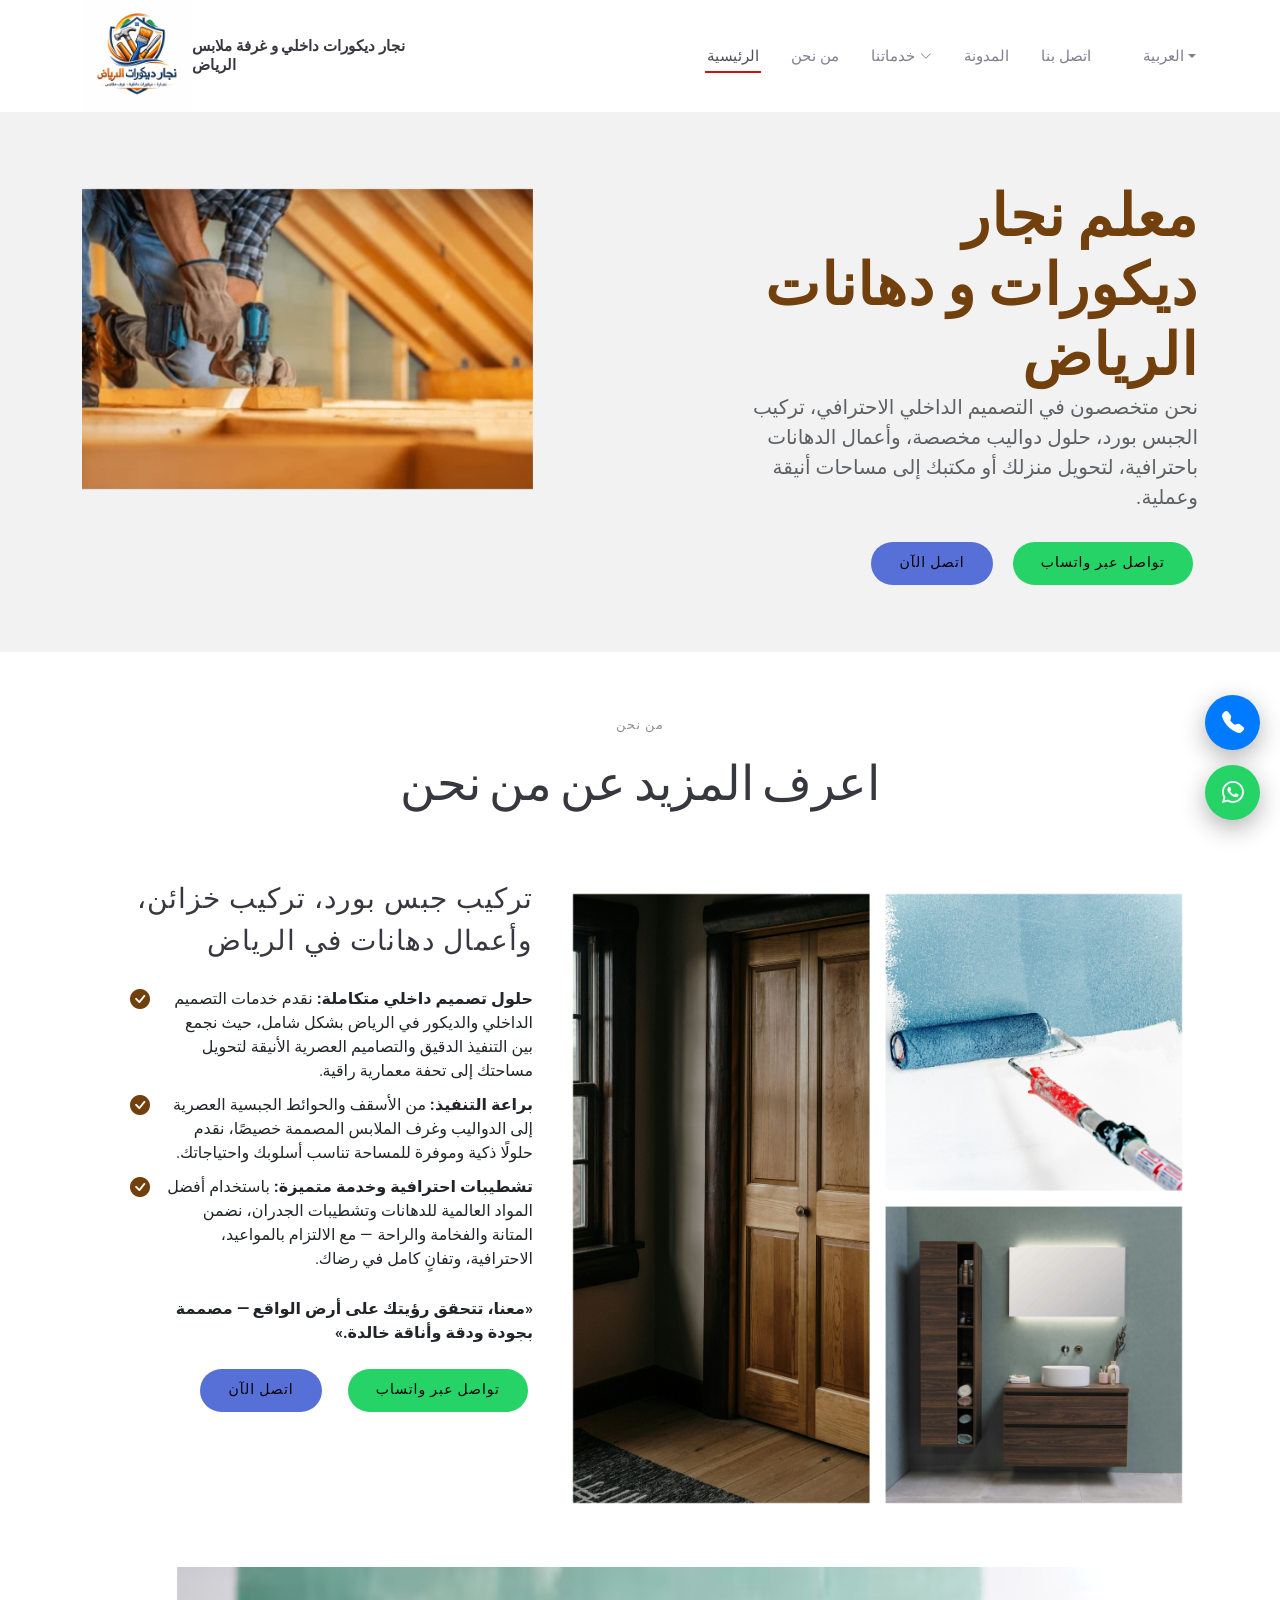
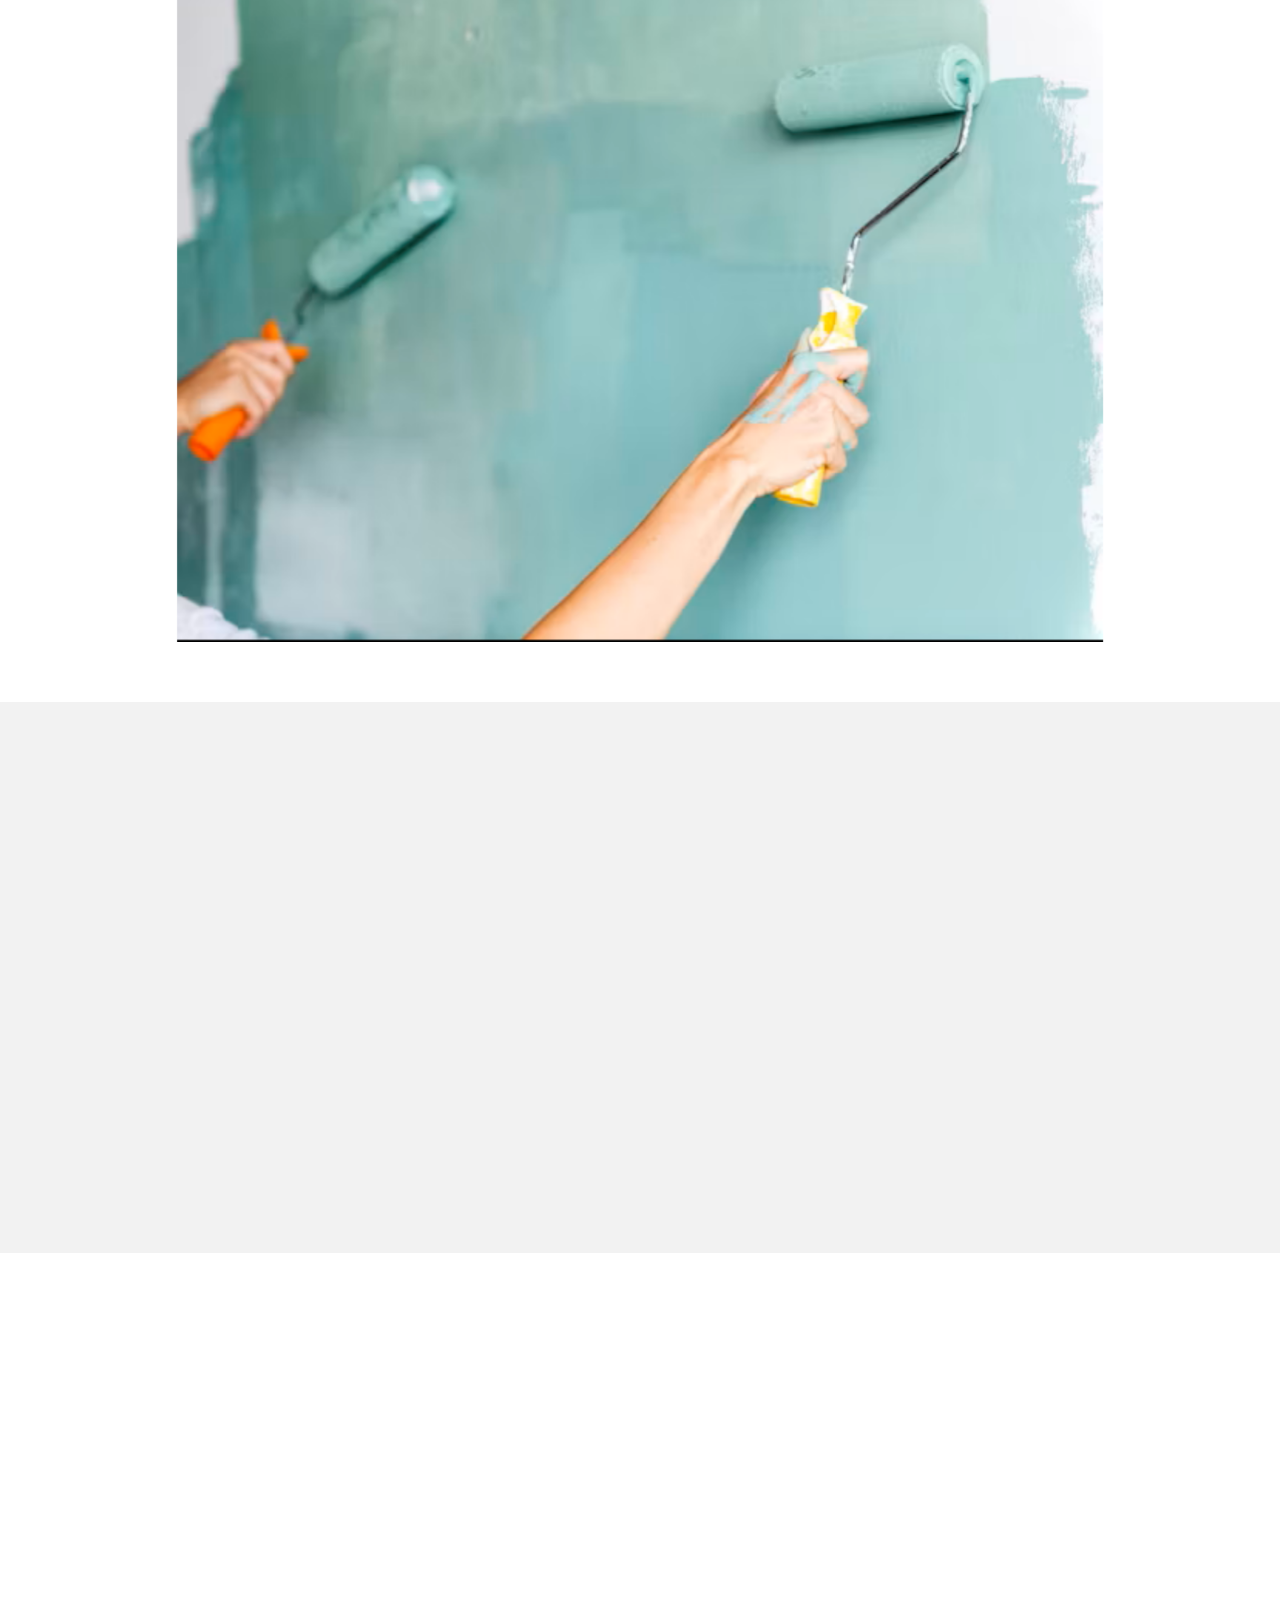
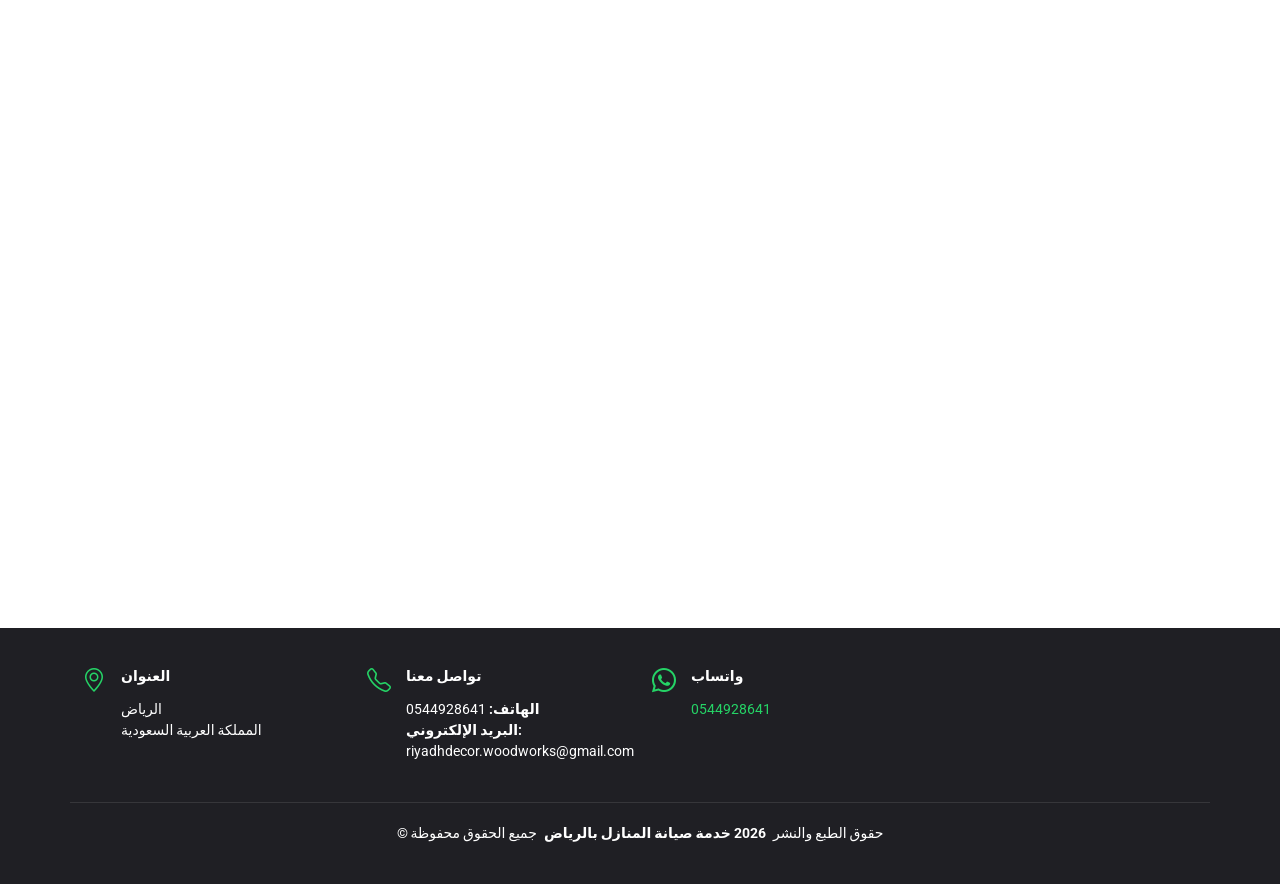
==== index.html @ 81e79c12 "Initial commit" ====
<!DOCTYPE html>
<html lang="en">

<head>
  <meta charset="utf-8">
  <meta content="width=device-width, initial-scale=1.0" name="viewport">
  <title id="page-title">معلم نجار ديكورات و دهانات الرياض</title>
   <meta name="google" content="notranslate">
  <meta name="description"
    content="Premium wood interior design company in Riyadh. We design custom kitchens, wardrobes, gypsum ceilings and home decor solutions.">
  <meta name="keywords"
    content="wood interior Riyadh, custom kitchens Riyadh, gypsum ceiling Riyadh, home decor Saudi Arabia">

  <!-- Favicons -->
  <link href="assets/img/favicon.png" rel="icon">
  <link href="assets/img/apple-touch-icon.png" rel="apple-touch-icon">

  <!-- Fonts -->
  <link href="https://fonts.googleapis.com" rel="preconnect">
  <link href="https://fonts.gstatic.com" rel="preconnect" crossorigin>
  <link
    href="https://fonts.googleapis.com/css2?family=Roboto:ital,wght@0,100;0,300;0,400;0,500;0,700;0,900;1,100;1,300;1,400;1,500;1,700;1,900&family=Inter:wght@100;200;300;400;500;600;700;800;900&family=Amatic+SC:wght@400;700&display=swap"
    rel="stylesheet">

  <!-- Vendor CSS Files -->
  <link href="assets/vendor/bootstrap/css/bootstrap.min.css" rel="stylesheet">
  <link href="assets/vendor/bootstrap-icons/bootstrap-icons.css" rel="stylesheet">
  <link href="assets/vendor/aos/aos.css" rel="stylesheet">
  <link href="assets/vendor/glightbox/css/glightbox.min.css" rel="stylesheet">
  <link href="assets/vendor/swiper/swiper-bundle.min.css" rel="stylesheet">

  <!-- Main CSS File -->
  <link href="assets/css/main.css" rel="stylesheet">


</head>

<body class="index-page">

  <header id="header" class="header d-flex align-items-center sticky-top">
    <div class="container position-relative d-flex align-items-center justify-content-between">

      <a href="index.html" class="logo d-flex align-items-center me-auto me-xl-0">
        <!-- Uncomment the line below if you also wish to use an image logo -->
        <img src="assets/img/logo2.png" alt="">
        <h1 class="sitename" data-ar=" نجار ديكورات داخلي و غرفة ملابس  الرياض " data-en="Carpentry, Interior Decor, and Dressing Rooms Specialist in Riyadh"> نجار ديكورات داخلي و غرفة ملابس  الرياض </h1>
      </a>

      <nav id="navmenu" class="navmenu">
        <ul>
          <li>
            <a href="#hero" class="active" data-en="Home" data-ar="الرئيسية">
              Home
            </a>
          </li>
          <li>
            <a href="#about" data-en="About" data-ar="من نحن">
              من نحن
            </a>
          </li>

          <li class="dropdown">
            <a href="#">
              <span data-en="Services" data-ar="خدماتنا">Services</span>
              <i class="bi bi-chevron-down toggle-dropdown"></i>
            </a>
            <ul>
              <li>
                <a href="services/gypsum-board.html" data-en="Gypsum Board Riyadh" data-ar="معلم جبس بورد الرياض">
                  Gypsum Board Riyadh
                </a>
              </li>
              <li>
                <a href="services/wardrobes.html" data-en="Wardrobes Riyadh" data-ar="دولاب ملابس الرياض">
                  Wardrobes Riyadh
                </a>
              </li>
              <li>
                <a href="services/paint.html" data-en="Painting Riyadh" data-ar="معلم دهانات الرياض">
                  Painting Riyadh
                </a>
              </li>
            </ul>
          </li>

          <li><a href="blogs.html" data-en="Blogs" data-ar="المدونة">Blogs</a></li>
          <li>
            <a href="#contact" data-en="Contact" data-ar="اتصل بنا">
              اتصل بنا
            </a>
          </li>

          <li class="nav-item dropdown language-dropdown">
            <a class="nav-link dropdown-toggle" href="#" id="langDropdown" role="button" data-bs-toggle="dropdown"
              aria-expanded="false">
              <span id="current-lang">العربية</span>
            </a>
            <ul class="dropdown-menu" aria-labelledby="langDropdown">
              <li><a class="dropdown-item" href="#" onclick="setLanguage('ar'); return false;">العربية</a></li>
              <li><a class="dropdown-item" href="#" onclick="setLanguage('en'); return false;">English</a></li>
            </ul>
          </li>
        </ul>
        <i class="mobile-nav-toggle d-xl-none bi bi-list"></i>
      </nav>


    </div>
  </header>

  <main class="main">

    <!-- Hero Section -->
    <section id="hero" class="hero section light-background">

      <div class="container">
        <div class="row gy-4 justify-content-center justify-content-lg-between">
          <div class="col-lg-5 order-2 order-lg-1 d-flex flex-column justify-content-center">

            <h1 class="your-ele " data-en="Expert Carpenter, Decor, and Painter in Riyadh" data-ar="معلم نجار ديكورات و دهانات الرياض">
              Expert Carpenter, Decor, and Painter in Riyadh </h1>

            <p data-en="We specialize in professional interior decoration, gypsum board installation, custom wardrobe solutions, and expert painting services, transforming your home or office into elegant, functional spaces."
              data-ar="نحن متخصصون في التصميم الداخلي الاحترافي، تركيب الجبس بورد، حلول دواليب مخصصة، وأعمال الدهانات باحترافية، لتحويل منزلك أو مكتبك إلى مساحات أنيقة وعملية.">
              We specialize in professional interior decoration, gypsum board installation, custom wardrobe solutions,
              and expert painting services, transforming your home or office into elegant, functional spaces.
            </p>

            <div class="d-flex" data-aos="fade-up" data-aos-delay="200" style="gap:10px;">

              <a href="https://wa.me/966500499280" class="btn-get-started" data-en="WhatsApp Us"
                data-ar="تواصل عبر واتساب">
                <i class="bi bi-whatsapp me-2"></i>
                <span data-en="WhatsApp Us" data-ar="تواصل عبر واتساب">تواصل عبر واتساب</span>
              </a>

              <a href="tel:+966500499280" class="btn-get" data-en="Call Now" data-ar="اتصل الآن">
                <i class="bi bi-telephone me-2"></i>
                <span data-en="Call Now" data-ar="اتصل الآن">اتصل الآن</span>
              </a>

            </div>
          </div>
          <div class="col-lg-5 order-1 order-lg-2 hero-img" data-aos="zoom-out">
            <img src="assets/img/hero-img.png" class="img-fluid animated" alt="" loading="lazy">
          </div>
        </div>
      </div>

    </section><!-- /Hero Section -->

    <!-- About Section -->
    <section id="about" class="about section">

      <!-- Section Title -->
      <div class="container section-title" data-aos="fade-up">
        <h2 data-en="About Us" data-ar="من نحن"><br></h2>

        <p  data-en="Learn More About Us" data-ar="اعرف المزيد عن من نحن">
        </p>
      </div><!-- End Section Title -->

      <div class="container">

        <div class="row gy-4">
          <div class="col-lg-7" data-aos="fade-up" data-aos-delay="100">
            <img src="assets/img/about.jpg" class="img-fluid mb-4" alt="" loading="lazy">

          </div>
          <div class="col-lg-5" data-aos="fade-up" data-aos-delay="250">
            <div class="content ps-0 ps-lg-5">
              <p class = "title "data-en="Gypsum Board Installer, Wardrobe Installer, and Painter in Riyadh"
                data-ar="تركيب جبس بورد، تركيب خزائن، وأعمال دهانات في الرياض"
                
                Gypsum Board Installer, Wardrobe Installer, and Painter in Riyadh
              </p>
              <ul>
                <li>
                  <i class="bi bi-check-circle-fill"></i>
                  <span
                    data-en="<b>Complete Interior Design Solutions:</b> We deliver comprehensive interior design and decoration services in Riyadh, combining precise execution with elegant, modern designs to transform your space into a refined architectural masterpiece."
                    data-ar="<b>حلول تصميم داخلي متكاملة:</b> نقدم خدمات التصميم الداخلي والديكور في الرياض بشكل شامل، حيث نجمع بين التنفيذ الدقيق والتصاميم العصرية الأنيقة لتحويل مساحتك إلى تحفة معمارية راقية.">
                  </span>
                </li>
                </li>
                <li>
                  <i class="bi bi-check-circle-fill"></i>
                  <span
                    data-en="<b>Craftsmanship:</b> From contemporary gypsum board ceilings and panels to custom-designed wardrobes and dressing rooms, we create smart, space-efficient solutions tailored to your style and needs."
                    data-ar="<b>براعة التنفيذ:</b> من الأسقف والحوائط الجبسية العصرية إلى الدواليب وغرف الملابس المصممة خصيصًا، نقدم حلولًا ذكية وموفرة للمساحة تناسب أسلوبك واحتياجاتك.">
                  </span>
                </li>
                <li>
                  <i class="bi bi-check-circle-fill"></i>
                  <span
                    data-en="<b>Premium Finishing & Professional Service:</b> Using high-quality international materials for painting and wall finishes, we ensure durability, luxury, and comfort — all delivered with punctuality, professionalism, and a strong commitment to your satisfaction."
                    data-ar="<b>تشطيبات احترافية وخدمة متميزة:</b> باستخدام أفضل المواد العالمية للدهانات وتشطيبات الجدران، نضمن المتانة والفخامة والراحة — مع الالتزام بالمواعيد، الاحترافية، وتفانٍ كامل في رضاك.">
                  </span>
                </li>
              </ul>
              <p data-en="<b>“With us, your vision becomes reality — crafted with quality, precision, and timeless elegance.”</b>"
                data-ar="<b>«معنا، تتحقق رؤيتك على أرض الواقع — مصممة بجودة ودقة وأناقة خالدة.»</b>">
                <b>“With us, your vision becomes reality — crafted with quality, precision, and timeless elegance.”</b>
              </p>
              <div class="d-flex gap-3 mt-4">
            <a href="https://wa.me/966500499280" class="btn-whatsapp"
               data-en="WhatsApp Us" data-ar="تواصل عبر واتساب">
              <i class="bi bi-whatsapp me-2"></i>
              <span data-en="WhatsApp Us" data-ar="تواصل عبر واتساب">WhatsApp Us</span>
            </a>
            
            <a href="tel:+966500499280" class="btn-call"
               data-en="Call Now" data-ar="اتصل الآن">
              <i class="bi bi-telephone me-2"></i>
              <span data-en="Call Now" data-ar="اتصل الآن">Call Now</span>
            </a>
          </div>
            </div>
          </div>
        </div>


        <!-- Full-Screen Slideshow in About -->
        <div class="about-slideshow mt-4" data-aos="fade-up">
          <div class="swiper about-swiper">
            <div class="swiper-wrapper">
              <div class="swiper-slide">
                <img src="assets/img/gallery/g4.png" class="img-fluid w-100" alt="" loading="lazy">
              </div>
              <div class="swiper-slide">
                <img src="assets/img/gallery/g2.png" class="img-fluid w-100" alt="" loading="lazy">
              </div>
              <div class="swiper-slide">
                <img src="assets/img/gallery/g3.png" class="img-fluid w-100" alt="" loading="lazy">
              </div>
              <div class="swiper-slide">
                <img src="assets/img/gallery/g1.png" class="img-fluid w-100" alt="" loading="lazy">
              </div>
              <div class="swiper-slide">
                <img src="assets/img/gallery/re1.jpg" class="img-fluid w-100" alt="" loading="lazy">
              </div>
              <div class="swiper-slide">
                <img src="assets/img/gallery/re12.jpg" class="img-fluid w-100" alt="" loading="lazy">
              </div>
              <div class="swiper-slide">
                <img src="assets/img/gallery/g5.png" class="img-fluid w-100" alt="" loading="lazy">
              </div>
              <div class="swiper-slide">
                <img src="assets/img/gallery/sr5.jpeg" class="img-fluid w-100" alt="" loading="lazy">
              </div>
            </div>
          </div>
        </div>
      </div>

    </section><!-- /About Section -->

    <!-- Why Us Section -->
    <section id="why-us" class="why-us section light-background">

      <div class="container">

        <div class="row gy-4">

          <div class="col-lg-4" data-aos="fade-up" data-aos-delay="100">
            <div class="why-box h-100">
              <h3 data-en="Why Choose Us" data-ar="لماذا تختارنا">
                Why Choose Us
              </h3>
              <p data-en="We provide professional interior design and finishing services in Riyadh, combining modern creativity with precise execution. From gypsum ceilings and custom wardrobes to expert painting and wall finishes, we transform residential and commercial spaces into elegant, functional environments. Our commitment to quality, punctuality, and client satisfaction makes us a trusted choice for premium interior solutions."
                data-ar="نقدم خدمات التصميم الداخلي والتشطيب الاحترافية في الرياض، حيث نجمع بين الإبداع العصري والتنفيذ الدقيق. من أسقف الجبس المعلق والخزائن المخصصة إلى الدهانات واللمسات النهائية للجدران، نحول المساحات السكنية والتجارية إلى بيئات أنيقة وعملية. التزامنا بالجودة والدقة ورضا العملاء يجعلنا الخيار الموثوق للخدمات الداخلية المتميزة.">
                >
                We provide professional interior design and finishing services in Riyadh, combining modern creativity
                with precise execution.
                From gypsum ceilings and custom wardrobes to expert painting and wall finishes, we transform residential
                and commercial spaces
                into elegant, functional environments. Our commitment to quality, punctuality, and client satisfaction
                makes us a trusted choice
                for premium interior solutions.
              </p>

            </div>
          </div><!-- End Why Box -->

          <div class="col-lg-8 d-flex align-items-stretch">
            <div class="row gy-4" data-aos="fade-up" data-aos-delay="200">

              <div class="col-xl-4">
                <div class="icon-box d-flex flex-column justify-content-center align-items-center">
                  <i class="bi bi-clipboard-data"></i>
                  <h4 data-en="Modern Gypsum Designs" data-ar="تصاميم جبس عصرية">Modern Gypsum Designs</h4>
                  <p data-en="We specialize in installing high-quality gypsum board ceilings and decorative wall panels with contemporary designs tailored to your space."
                    data-ar="نحن متخصصون في تركيب أسقف جبس بورد عالية الجودة ولوحات جدارية زخرفية بتصاميم عصرية تناسب مساحتك.">
                    > We specialize in installing high-quality gypsum board ceilings and decorative wall panels with
                    contemporary designs tailored to your space.</p>
                </div>
              </div><!-- End Icon Box -->

              <div class="col-xl-4" data-aos="fade-up" data-aos-delay="300">
                <div class="icon-box d-flex flex-column justify-content-center align-items-center">
                  <i class="bi bi-gem"></i>
                  <h4 data-en="Custom Wardrobes & Storage" data-ar="خزائن مخصصة وحلول تخزين">Custom Wardrobes & Storage
                  </h4>
                  <p data-en="Smart, space-efficient wardrobes and dressing rooms designed with precision craftsmanship to combine beauty and functionality."
                    data-ar="خزائن وغرف ملابس ذكية وموفرة للمساحة مصممة بحرفية دقيقة لتجمع بين الجمال والوظائف العملية.">
                    >Smart, space-efficient wardrobes and dressing rooms designed with precision craftsmanship to
                    combine beauty and functionality.</p>
                </div>
              </div><!-- End Icon Box -->

              <div class="col-xl-4" data-aos="fade-up" data-aos-delay="400">
                <div class="icon-box d-flex flex-column justify-content-center align-items-center">
                  <i class="bi bi-inboxes"></i>
                  <h4 data-en="Professional Painting & Finishing" data-ar="خدمات الدهانات والتشطيب الاحترافية">
                    >Professional Painting & Finishing</h4>
                  <p data-en="Premium painting and wall decoration services using high-quality materials for a flawless, long-lasting finish."
                    data-ar="خدمات دهانات وديكورات الجدران عالية الجودة باستخدام أفضل المواد للحصول على تشطيب مثالي وطويل الأمد.">
                    >Premium painting and wall decoration services using high-quality materials for a flawless,
                    long-lasting finish.
                  </p>
                  </p>
                </div>
              </div><!-- End Icon Box -->

            </div>
          </div>

        </div>

      </div>

    </section><!-- /Why Us Section -->


    <!-- Contact Section -->
    <section id="contact" class="contact section">

      <!-- Section Title -->
      <div class="container section-title" data-aos="fade-up">
        <h2 data-en="Contact" data-ar="اتصل بنا">Contact</h2>
        <p><span data-en="Need Help?" data-ar="هل تحتاج مساعدة؟">Need Help?</span> <span class="description-title"
            data-en="Contact Us" data-ar="اتصل بنا">Contact Us</span></p>


      </div><!-- End Section Title -->

      <div class="container" data-aos="fade-up" data-aos-delay="100">

        <div class="mb-5">
          

          <iframe style="width: 100%; height: 400px; margin-bottom: 18px ;"
          src="https://www.google.com/maps/embed?pb=!1m18!1m12!1m3!1d3626.478218400099!2d46.74422197514462!3d24.641662478072792!2m3!1f0!2f0!3f0!3m2!1i1024!2i768!4f13.1!3m3!1m2!1s0x3e2f05d8af53ee07%3A0xd9e9ab7f47cadde!2sJPRW%2BMP7%2C%20Al%20Sina&#39;iyah%2C%20Riyadh%20Saudi%20Arabia!5e0!3m2!1sen!2s!4v1772791780392!5m2!1sen!2s" 
          width="600" height="450" style="border:0;" allowfullscreen="" loading="lazy" 
          referrerpolicy="no-referrer-when-downgrade"></iframe>
        <div class="row gy-4">

          

          <div class="col-md-6">
            <div class="info-item d-flex align-items-center" data-aos="fade-up" data-aos-delay="300">
              <i class="icon bi bi-telephone flex-shrink-0"></i>
              <div>
                <h3 data-en="Call Us" data-ar="اتصل بنا">Call Us</h3>
                <p>
                  <a href="https://wa.me/966544928641" target="_blank">0544928641</a>
                </p>
              </div>
            </div>
          </div><!-- End Info Item -->

          <div class="col-md-6">
            <div class="info-item d-flex align-items-center" data-aos="fade-up" data-aos-delay="500">
              <i class="icon bi bi-whatsapp flex-shrink-0"></i>
              <div>
                <h3 data-en="Whatsapp" data-ar="واتساب">Whatsapp<br></h3>
                <p>
                  <a href="https://wa.me/966544928641" target="_blank">0544928641</a>
                </p>
              </div>
            </div>
          </div><!-- End Info Item -->

          <div class="col-md-6">
            <div class="info-item d-flex align-items-center" data-aos="fade-up" data-aos-delay="400">
              <i class="icon bi bi-envelope flex-shrink-0"></i>
              <div>
                <h3 data-en="Email Us" data-ar="راسلنا عبر البريد الإلكتروني">Email Us</h3>
                <p>Zm708392@gmail. Com</p>
              </div>
            </div>
          </div><!-- End Info Item -->

          <div class="col-md-6">
            <div class="info-item d-flex align-items-center" data-aos="fade-up" data-aos-delay="200">
              <i class="icon bi bi-geo-alt flex-shrink-0"></i>
              <div>
                <h3 data-en="Address" data-ar="العنوان">Address</h3>
                <p data-en="Riyadh, Saudi Arabia" data-ar="المملكة العربية السعودية الرياض">Riyadh, Saudi Arabia</p>


              </div>
            </div>
          </div><!-- End Info Item -->
        </div>

      </div>

    </section><!-- /Contact Section -->

  </main>

  <footer id="footer" class="footer dark-background">

    <div class="container">
      <div class="row gy-3">
        <div class="col-lg-3 col-md-6 d-flex">
          <i class="bi bi-geo-alt icon"></i>
          <div class="address">
            <h4 data-en="Address" data-ar="العنوان">Address</h4>
            <p data-en="Riyadh" data-ar="الرياض">Riyadh</p>
            <p data-en="Saudi Arabia" data-ar="المملكة العربية السعودية">Saudi Arabia</p>
            <p></p>
          </div>

        </div>

        <div class="col-lg-3 col-md-6 d-flex">
          <i class="bi bi-telephone icon"></i>
          <div>
            <h4 data-en="Contact" data-ar="تواصل معنا">Contact</h4>
            <p>
              <strong data-en="Phone:" data-ar="الهاتف:">Phone:</strong> <span> 0544928641</span><br>
              <strong data-en="Email:" data-ar="البريد الإلكتروني:">Email:</strong>
              <span>riyadhdecor.woodworks@gmail.com</span><br>
            </p>
          </div>
        </div>

        <div class="col-lg-3 col-md-6 d-flex">
          <i class="icon bi bi-whatsapp flex-shrink-0"></i>
          <div>
            <h4 data-en="Whatsapp" data-ar="واتساب">Whatsapp</h4>
            <p>
              <a href="https://wa.me/966544928641"  target="_blank"> 0544928641</a>
            </p>
          </div>
        </div>


      </div>
    </div>

    <div class="container copyright text-center mt-4">
      <p>© <span data-en="Copyright" data-ar="حقوق الطبع والنشر">Copyright</span> <strong class="px-1 sitename"
          data-en="2026 Home Maintenance Service Riyadh" data-ar="2026 خدمة صيانة المنازل بالرياض">2026 Home Maintenance
          Service Riyadh.</strong> <span data-en="All Rights Reserved" data-ar="جميع الحقوق محفوظة">All
          Rights Reserved</span></p>
    </div>

  </footer>

  <!-- Scroll Top -->
  <a href="#" id="scroll-top" class="scroll-top d-flex align-items-center justify-content-center"><i
      class="bi bi-arrow-up-short"></i></a>

  <!-- Preloader -->
  <div id="preloader"></div>

  <!-- Vendor JS Files -->
<script src="assets/vendor/bootstrap/js/bootstrap.bundle.min.js"></script>
<script src="assets/vendor/aos/aos.js"></script>
<script src="assets/vendor/glightbox/js/glightbox.min.js"></script>
<script src="assets/vendor/swiper/swiper-bundle.min.js"></script>

<!-- Main JS File -->
<script src="assets/js/main.js"></script>

<!--Floating Buttons-->
<div class="floating-buttons">
  
  <!-- Phone -->
  <a href="tel:+0544928641" class="float-btn phone-btn">
    <i class="bi bi-telephone-fill"></i>
  </a>

  <!-- WhatsApp -->
  <a href="https://wa.me/0544928641" target="_blank" class="float-btn whatsapp-btn">
    <i class="bi bi-whatsapp"></i>
  </a>

<script>
  // Global variable for Swiper
  var aboutSwiper;

  // Initialize Swiper after DOM is ready
  document.addEventListener('DOMContentLoaded', function() {
    initSwiper();
  });

  function initSwiper() {
    if (document.querySelector('.about-swiper')) {
      // Destroy existing Swiper if it exists
      if (aboutSwiper) {
        aboutSwiper.destroy(true, true);
      }
      
      aboutSwiper = new Swiper(".about-swiper", {
        loop: true,
        autoplay: {
          delay: 3000,
          disableOnInteraction: false,
        },
        effect: "slide",
        speed: 800,
        slidesPerView: 1,
      });
      console.log("Swiper initialized");
    }
  }

  // Language switching function
  function setLanguage(lang) {
    // Save language preference
    localStorage.setItem('preferred-language', lang);
    
    document.documentElement.lang = lang;

    // Switch ONLY text elements, NOT the slideshow images
    document.querySelectorAll("[data-en]:not(.swiper-slide img)").forEach(el => {
      if (el.getAttribute("data-" + lang)) {
        el.innerHTML = el.getAttribute("data-" + lang);
      }
    });

    // Apply RTL/LTR to main content
    const main = document.querySelector("main");
    if (main) {
      main.style.direction = lang === "ar" ? "rtl" : "ltr";
      main.style.textAlign = lang === "ar" ? "right" : "left";
    }

    // Update page title
    const title = document.getElementById("page-title");
    if (title) {
      title.innerText = lang === "ar"
        ? "معلم نجار ديكورات و دهانات الرياض"
        : "Expert Carpenter, Decor, and Painter in Riyadh";
    }

    // Update language dropdown display
    const currentLang = document.getElementById("current-lang");
    if (currentLang) {
      currentLang.innerText = lang === "ar" ? "العربية" : "English";
    }

    // Reinitialize Swiper after language change
    setTimeout(function() {
      initSwiper();
    }, 100);
  }

  // Set language when page loads
  window.addEventListener('load', function() {
    const savedLang = localStorage.getItem('preferred-language') || 'ar';
    setLanguage(savedLang);
  });

  // Set default language immediately
  (function() {
    const savedLang = localStorage.getItem('preferred-language') || 'ar';
    document.documentElement.lang = savedLang;
  })();
</script>

</body>
</html>
---- assets/css/main.css ----
/**
* Template Name: Yummy
* Template URL: https://bootstrapmade.com/yummy-bootstrap-restaurant-website-template/
* Updated: Aug 07 2024 with Bootstrap v5.3.3
* Author: BootstrapMade.com
* License: https://bootstrapmade.com/license/
*/

/*--------------------------------------------------------------
# Font & Color Variables
# Help: https://bootstrapmade.com/color-system/
--------------------------------------------------------------*/
/* Fonts */
:root {
  --default-font: "Roboto", system-ui, -apple-system, "Segoe UI", Roboto, "Helvetica Neue", Arial, "Noto Sans", "Liberation Sans", sans-serif, "Apple Color Emoji", "Segoe UI Emoji", "Segoe UI Symbol", "Noto Color Emoji";
  --heading-font: "Amatic SC", sans-serif;
  --nav-font: "Inter", sans-serif;
}

/* Global Colors - The following color variables are used throughout the website. Updating them here will change the color scheme of the entire website */
:root {
  --background-color: #ffffff;
  /* Background color for the entire website, including individual sections */
  --default-color: #212529;
  /* Default color used for the majority of the text content across the entire website */
  --heading-color: #37373f;
  /* Color for headings, subheadings and title throughout the website */
  --accent-color: #71400c;
  /* Accent color that represents your brand on the website. It's used for buttons, links, and other elements that need to stand out */
  --surface-color: #ffffff;
  /* The surface color is used as a background of boxed elements within sections, such as cards, icon boxes, or other elements that require a visual separation from the global background. */
  --contrast-color: #ffffff;
  /* Contrast color for text, ensuring readability against backgrounds of accent, heading, or default colors. */
}

/* Nav Menu Colors - The following color variables are used specifically for the navigation menu. They are separate from the global colors to allow for more customization options */
:root {
  --nav-color: #7f7f90;
  /* The default color of the main navmenu links */
  --nav-hover-color: #ce1212;
  /* Applied to main navmenu links when they are hovered over or active */
  --nav-mobile-background-color: #ffffff;
  /* Used as the background color for mobile navigation menu */
  --nav-dropdown-background-color: #ffffff;
  /* Used as the background color for dropdown items that appear when hovering over primary navigation items */
  --nav-dropdown-color: #7f7f90;
  /* Used for navigation links of the dropdown items in the navigation menu. */
  --nav-dropdown-hover-color: #ce1212;
  /* Similar to --nav-hover-color, this color is applied to dropdown navigation links when they are hovered over. */
}

/* Color Presets - These classes override global colors when applied to any section or element, providing reuse of the sam color scheme. */
.light-background {
  --background-color: #f2f2f2;
  --surface-color: #ffffff;
}

.dark-background {
  --background-color: #1f1f24;
  --default-color: #ffffff;
  --heading-color: #ffffff;
  --surface-color: #37373f;
  --contrast-color: #ffffff;
}

/* Smooth scroll */
:root {
  scroll-behavior: smooth;
}

/*--------------------------------------------------------------
# General Styling & Shared Classes
--------------------------------------------------------------*/
body {
  color: var(--default-color);
  background-color: var(--background-color);
  font-family: var(--default-font);
}

a {
  color: var(--accent-color);
  text-decoration: none;
  transition: 0.3s;
}

a:hover {
  color: color-mix(in srgb, var(--accent-color), transparent 25%);
  text-decoration: none;
}

h1,
h2,
h3,
h4,
h5,
h6 {
  color: var(--heading-color);
  font-family: var(--heading-font);
}

/* Pulsating Play Button
------------------------------*/
.pulsating-play-btn {
  width: 94px;
  height: 94px;
  background: radial-gradient(var(--accent-color) 50%, color-mix(in srgb, var(--accent-color), transparent 75%) 52%);
  border-radius: 50%;
  display: block;
  position: relative;
  overflow: hidden;
}

.pulsating-play-btn:before {
  content: "";
  position: absolute;
  width: 120px;
  height: 120px;
  animation-delay: 0s;
  animation: pulsate-play-btn 2s;
  animation-direction: forwards;
  animation-iteration-count: infinite;
  animation-timing-function: steps;
  opacity: 1;
  border-radius: 50%;
  border: 5px solid color-mix(in srgb, var(--accent-color), transparent 30%);
  top: -15%;
  left: -15%;
  background: rgba(198, 16, 0, 0);
}

.pulsating-play-btn:after {
  content: "";
  position: absolute;
  left: 50%;
  top: 50%;
  transform: translateX(-40%) translateY(-50%);
  width: 0;
  height: 0;
  border-top: 10px solid transparent;
  border-bottom: 10px solid transparent;
  border-left: 15px solid #fff;
  z-index: 100;
  transition: all 400ms cubic-bezier(0.55, 0.055, 0.675, 0.19);
}

.pulsating-play-btn:hover:before {
  content: "";
  position: absolute;
  left: 50%;
  top: 50%;
  transform: translateX(-40%) translateY(-50%);
  width: 0;
  height: 0;
  border: none;
  border-top: 10px solid transparent;
  border-bottom: 10px solid transparent;
  border-left: 15px solid #fff;
  z-index: 200;
  animation: none;
  border-radius: 0;
}

.pulsating-play-btn:hover:after {
  border-left: 15px solid var(--accent-color);
  transform: scale(20);
}

@keyframes pulsate-play-btn {
  0% {
    transform: scale(0.6, 0.6);
    opacity: 1;
  }
  100% {
    transform: scale(1, 1);
    opacity: 0;
  }
}

/*--------------------------------------------------------------
# Language Dropdown
--------------------------------------------------------------*/
.language-dropdown {
  margin-left: 20px;
}

.language-dropdown .dropdown-menu {
  direction: ltr !important;
  text-align: left !important;
  background-color: #fff !important;
}

.language-dropdown .dropdown-menu .dropdown-item {
  color: #000 !important;
}

.language-dropdown .dropdown-menu .dropdown-item:hover {
  background-color: #f0f0f0 !important;
  color: #000 !important;
}

/*--------------------------------------------------------------
# About Slideshow
--------------------------------------------------------------*/
.about-slideshow .swiper-slide {
  display: flex;
  justify-content: center;
  align-items: center;
}

.about-slideshow .swiper-slide img {
  width: auto;
  max-width: 100%;
  height: 75vh;
  object-fit: contain;
  display: block;
  margin: 0 auto;
}

/*--------------------------------------------------------------
# PHP Email Form Messages
--------------------------------------------------------------*/
.php-email-form .error-message {
  display: none;
  background: #df1529;
  color: #ffffff;
  text-align: left;
  padding: 15px;
  margin-bottom: 24px;
  font-weight: 600;
}

.php-email-form .sent-message {
  display: none;
  color: #ffffff;
  background: #059652;
  text-align: center;
  padding: 15px;
  margin-bottom: 24px;
  font-weight: 600;
}

.php-email-form .loading {
  display: none;
  background: var(--surface-color);
  text-align: center;
  padding: 15px;
  margin-bottom: 24px;
}

.php-email-form .loading:before {
  content: "";
  display: inline-block;
  border-radius: 50%;
  width: 24px;
  height: 24px;
  margin: 0 10px -6px 0;
  border: 3px solid var(--accent-color);
  border-top-color: var(--surface-color);
  animation: php-email-form-loading 1s linear infinite;
}

@keyframes php-email-form-loading {
  0% {
    transform: rotate(0deg);
  }
  100% {
    transform: rotate(360deg);
  }
}

/*--------------------------------------------------------------
# Global Header
--------------------------------------------------------------*/
.header {
  color: var(--default-color);
  background-color: var(--background-color);
  padding: 1px 0;
  transition: all 0.5s;
  z-index: 997;
}

.header .logo {
  line-height: 1;
}

.header .logo img {
  max-height: 110px;
  margin-right: 0px;
}



.header .logo .sitename {
  font-size: 15px !important;
  font-weight: 600;
  line-height: 1.3;
  color: var(--heading-color);
  font-family: 'Segoe UI';
  white-space: normal;
  max-width: 260px;
  margin: 0;
}

.header .logo span {
  color: var(--accent-color);
  font-size: 36px;
}

.header .btn-getstarted,
.header .btn-getstarted:focus {
  color: var(--contrast-color);
  background: var(--accent-color);
  font-size: 14px;
  padding: 8px 26px;
  margin: 0;
  border-radius: 50px;
  transition: 0.3s;
}

.header .btn-getstarted:hover,
.header .btn-getstarted:focus:hover {
  color: var(--contrast-color);
  background: color-mix(in srgb, var(--accent-color), transparent 15%);
}

@media (max-width: 1200px) {
  .header .logo {
    order: 1;
  }
  .header .btn-getstarted {
    order: 2;
    margin: 0 15px 0 0;
    padding: 6px 20px;
  }
  .header .navmenu {
    order: 3;
  }
}

.scrolled .header {
  box-shadow: 0px 0 18px rgba(0, 0, 0, 0.1);
}

/*--------------------------------------------------------------
# Navigation Menu
--------------------------------------------------------------*/
/* Desktop Navigation */
@media (min-width: 1200px) {
  .navmenu {
    padding: 0;
  }
  .navmenu ul {
    margin: 0;
    padding: 0;
    display: flex;
    list-style: none;
    align-items: center;
  }
  .navmenu li {
    position: relative;
  }
  .navmenu>ul>li {
    white-space: nowrap;
    padding: 15px 14px;
  }
  .navmenu>ul>li:last-child {
    padding-right: 0;
  }
  .navmenu a,
  .navmenu a:focus {
    color: var(--nav-color);
    font-size: 15px;
    padding: 0 2px;
    font-family: var(--nav-font);
    font-weight: 500;
    display: flex;
    align-items: center;
    justify-content: space-between;
    white-space: nowrap;
    transition: 0.3s;
    position: relative;
  }
  .navmenu a i,
  .navmenu a:focus i {
    font-size: 12px;
    line-height: 0;
    margin-left: 5px;
    transition: 0.3s;
  }
  .navmenu>ul>li>a:before {
    content: "";
    position: absolute;
    height: 2px;
    bottom: -6px;
    left: 0;
    background-color: var(--nav-hover-color);
    visibility: hidden;
    width: 0px;
    transition: all 0.3s ease-in-out 0s;
  }
  .navmenu a:hover:before,
  .navmenu li:hover>a:before,
  .navmenu .active:before {
    visibility: visible;
    width: 100%;
  }
  .navmenu li:hover>a,
  .navmenu .active,
  .navmenu .active:focus {
    color: color-mix(in srgb, var(--nav-color) 80%, black 50%);
  }
  .navmenu .dropdown ul {
    margin: 0;
    padding: 10px 0;
    background: var(--nav-dropdown-background-color);
    display: block;
    position: absolute;
    visibility: hidden;
    left: 14px;
    top: 130%;
    opacity: 0;
    transition: 0.3s;
    border-radius: 4px;
    z-index: 99;
    box-shadow: 0px 0px 30px rgba(0, 0, 0, 0.1);
  }
  .navmenu .dropdown ul li {
    min-width: 200px;
  }
  .navmenu .dropdown ul a {
    padding: 10px 20px;
    font-size: 15px;
    text-transform: none;
    color: var(--nav-dropdown-color);
  }
  .navmenu .dropdown ul a i {
    font-size: 12px;
  }
  .navmenu .dropdown ul a:hover,
  .navmenu .dropdown ul .active:hover,
  .navmenu .dropdown ul li:hover>a {
    color: var(--nav-dropdown-hover-color);
  }
  .navmenu .dropdown:hover>ul {
    opacity: 1;
    top: 100%;
    visibility: visible;
  }
  .navmenu .dropdown .dropdown ul {
    top: 0;
    left: -90%;
    visibility: hidden;
  }
  .navmenu .dropdown .dropdown:hover>ul {
    opacity: 1;
    top: 0;
    left: -100%;
    visibility: visible;
  }
}

/* Mobile Navigation */
@media (max-width: 1199px) {
  .mobile-nav-toggle {
    color: var(--nav-color);
    font-size: 28px;
    line-height: 0;
    margin-right: 10px;
    cursor: pointer;
    transition: color 0.3s;
  }
  .navmenu {
    padding: 0;
    z-index: 9997;
  }
  .navmenu ul {
    display: none;
    list-style: none;
    position: absolute;
    inset: 60px 20px 20px 20px;
    padding: 10px 0;
    margin: 0;
    border-radius: 6px;
    background-color: var(--nav-mobile-background-color);
    border: 1px solid color-mix(in srgb, var(--default-color), transparent 90%);
    box-shadow: none;
    overflow-y: auto;
    transition: 0.3s;
    z-index: 9998;
  }
  .navmenu a,
  .navmenu a:focus {
    color: var(--nav-dropdown-color);
    padding: 10px 20px;
    font-family: var(--nav-font);
    font-size: 17px;
    font-weight: 500;
    display: flex;
    align-items: center;
    justify-content: space-between;
    white-space: nowrap;
    transition: 0.3s;
  }
  .navmenu a i,
  .navmenu a:focus i {
    font-size: 12px;
    line-height: 0;
    margin-left: 5px;
    width: 30px;
    height: 30px;
    display: flex;
    align-items: center;
    justify-content: center;
    border-radius: 50%;
    transition: 0.3s;
    background-color: color-mix(in srgb, var(--accent-color), transparent 90%);
  }
  .navmenu a i:hover,
  .navmenu a:focus i:hover {
    background-color: var(--accent-color);
    color: var(--contrast-color);
  }
  .navmenu a:hover,
  .navmenu .active,
  .navmenu .active:focus {
    color: var(--nav-dropdown-hover-color);
  }
  .navmenu .active i,
  .navmenu .active:focus i {
    background-color: var(--accent-color);
    color: var(--contrast-color);
    transform: rotate(180deg);
  }
  .navmenu .dropdown ul {
    position: static;
    display: none;
    z-index: 99;
    padding: 10px 0;
    margin: 10px 20px;
    background-color: var(--nav-dropdown-background-color);
    transition: all 0.5s ease-in-out;
  }
  .navmenu .dropdown ul ul {
    background-color: rgba(33, 37, 41, 0.1);
  }
  .navmenu .dropdown>.dropdown-active {
    display: block;
    background-color: rgba(33, 37, 41, 0.03);
  }
  .mobile-nav-active {
    overflow: hidden;
  }
  .mobile-nav-active .mobile-nav-toggle {
    color: #fff;
    position: absolute;
    font-size: 32px;
    top: 15px;
    right: 15px;
    margin-right: 0;
    z-index: 9999;
  }
  .mobile-nav-active .navmenu {
    position: fixed;
    overflow: hidden;
    inset: 0;
    background: rgba(33, 37, 41, 0.8);
    transition: 0.3s;
  }
  .mobile-nav-active .navmenu>ul {
    display: block;
  }
}

/*--------------------------------------------------------------
# Global Footer
--------------------------------------------------------------*/
.footer {
  --heading-font: var(--default-font);
  color: var(--default-color);
  background-color: var(--background-color);
  font-size: 14px;
  padding: 40px 0;
  position: relative;
}

.footer .icon {
  color: #25D366;
  margin-right: 15px;
  font-size: 24px;
  line-height: 0;
}

.footer h4 {
  font-size: 14px;
  font-weight: 700;
  margin-bottom: 15px;
}

.footer .address p {
  margin-bottom: 0px;
  
}

.footer .num p{
  color: #25D366;
}

.footer .social-links a {
  display: flex;
  align-items: center;
  justify-content: center;
  width: 40px;
  height: 40px;
  border-radius: 50%;
  border: 1px solid color-mix(in srgb, var(--default-color), transparent 50%);
  font-size: 16px;
  color: color-mix(in srgb, var(--default-color), transparent 50%);
  margin-right: 10px;
  transition: 0.3s;
}

.footer .social-links a:hover {
  color: var(--accent-color);
  border-color: var(--accent-color);
}

.footer .copyright {
  padding-top: 20px;
  border-top: 1px solid color-mix(in srgb, var(--default-color), transparent 90%);
  
}

.footer .copyright p {
  margin-bottom: 0;
}

.footer .credits {
  margin-top: 5px;
  font-size: 13px;
}


/* Make WhatsApp number green in footer */
.footer a[href*="wa.me"] {
  color: #25D366 !important;
}

.footer a[href*="wa.me"]:hover {
  color: #23a432 !important;
}
/*--------------------------------------------------------------
# Preloader
--------------------------------------------------------------*/
#preloader {
  position: fixed;
  inset: 0;
  z-index: 9999;
  overflow: hidden;
  background-color: var(--background-color);
  transition: all 0.6s ease-out;
  width: 100%;
  height: 100vh;
}

#preloader:before,
#preloader:after {
  content: "";
  position: absolute;
  border: 4px solid var(--accent-color);
  border-radius: 50%;
  animation: animate-preloader 2s cubic-bezier(0, 0.2, 0.8, 1) infinite;
}

#preloader:after {
  animation-delay: -0.5s;
}

@keyframes animate-preloader {
  0% {
    width: 10px;
    height: 10px;
    top: calc(50% - 5px);
    left: calc(50% - 5px);
    opacity: 1;
  }
  100% {
    width: 72px;
    height: 72px;
    top: calc(50% - 36px);
    left: calc(50% - 36px);
    opacity: 0;
  }
}

/*--------------------------------------------------------------
# Scroll Top Button
--------------------------------------------------------------*/
.scroll-top {
  position: fixed;
  visibility: hidden;
  opacity: 0;
  right: 15px;
  bottom: -15px;
  z-index: 99999;
  background-color: var(--accent-color);
  width: 44px;
  height: 44px;
  border-radius: 50px;
  transition: all 0.4s;
}

.scroll-top i {
  font-size: 24px;
  color: var(--contrast-color);
  line-height: 0;
}

.scroll-top:hover {
  background-color: color-mix(in srgb, var(--accent-color), transparent 20%);
  color: var(--contrast-color);
}

.scroll-top.active {
  visibility: visible;
  opacity: 1;
  bottom: 15px;
}

/*--------------------------------------------------------------
# Disable aos animation delay on mobile devices
--------------------------------------------------------------*/
@media screen and (max-width: 768px) {
  [data-aos-delay] {
    transition-delay: 0 !important;
  }
}

/*--------------------------------------------------------------
# Global Page Titles & Breadcrumbs
--------------------------------------------------------------*/
.page-title {
  --background-color: color-mix(in srgb, var(--default-color), transparent 96%);
  color: var(--default-color);
  background-color: var(--background-color);
  padding: 120px 0;
  text-align: center;
  position: relative;
}

.page-title h1 {
  font-size: 42px;
  font-weight: 400;
  margin-bottom: 10px;
  font-family: var(--default-font);
  
}

.page-title .breadcrumbs ol {
  display: flex;
  flex-wrap: wrap;
  list-style: none;
  justify-content: center;
  padding: 0;
  margin: 0;
  font-size: 16px;
  font-weight: 400;
}

.page-title .breadcrumbs ol li+li {
  padding-left: 10px;
}

.page-title .breadcrumbs ol li+li::before {
  content: "/";
  display: inline-block;
  padding-right: 10px;
  color: color-mix(in srgb, var(--default-color), transparent 70%);
}

/*--------------------------------------------------------------
# Global Sections
--------------------------------------------------------------*/
section,
.section {
  color: var(--default-color);
  background-color: var(--background-color);
  padding: 60px 0;
  scroll-margin-top: 92px;
  overflow: clip;
}

@media (max-width: 1199px) {
  section,
  .section {
    scroll-margin-top: 56px;
  }
}

/*--------------------------------------------------------------
# Global Section Titles
--------------------------------------------------------------*/
.section-title {
  text-align: center;
  padding-bottom: 60px;
  position: relative;
}

.section-title h2 {
  font-size: 13px;
  letter-spacing: 1px;
  font-weight: 400;
  padding: 0;
  margin: 0;
  color: color-mix(in srgb, var(--default-color), transparent 50%);
  display: inline-block;
  text-transform: uppercase;
  font-family: var(--default-font);
}

.section-title p {
  color: var(--heading-color);
  margin: 10px 0 0 0;
  font-size: 48px;
  font-weight: 500;
  font-family: var(--heading-font);
}

.section-title p .description-title {
  color: var(--accent-color);
}

/*--------------------------------------------------------------
# Hero Section (Index Page)
--------------------------------------------------------------*/
.hero {
  width: 100%;
  min-height: 60vh;
  position: relative;
  padding: 60px 0;
  display: flex;
  align-items: center;
}

.hero h1 {
  margin: 0;
  font-size: 64px;
  font-weight: 700;
}

.hero p {
  color: color-mix(in srgb, var(--default-color), transparent 30%);
  margin: 5px 0 30px 0;
  font-size: 20px;
  font-weight: 400;
}

.hero .btn-get-started {
  
  background: #25D366 ;
  color: rgb(7, 0, 0);
  font-size: 14px;
  border-radius: 50px;
  padding: 10px 28px 12px 28px;
  letter-spacing: 1px;
  border: none;
  transition: all 0.3s ease;
  display: inline-block;
  text-decoration: none;
  margin: 0 5px;
}

.hero .btn-get-started:hover {
 
  background: #24a854;
  color: white;
  transform: scale(1.05);
  box-shadow: 0 10px 25px rgba(12, 113, 57, 0.4);
}


.hero .btn-get {
  background:  #5770d7 !important;
  color: rgb(7, 0, 0);
  font-size: 14px;
  border-radius: 50px;
  padding: 10px 28px 12px 28px;
  letter-spacing: 1px;
  border: none;
  transition: all 0.3s ease;
  display: inline-block;
  text-decoration: none;
  margin: 0 5px;
}

.hero .btn-get:hover {
  background: #223cb0;
  color: white;
  transform: scale(1.05);
  box-shadow: 0 10px 25px rgba(12, 64, 113, 0.4);
}



.hero .btn-watch-video {
  font-size: 16px;
  transition: 0.5s;
  margin-left: 25px;
  color: var(--default-color);
  font-weight: 500;
}

.hero .btn-watch-video i {
  color: var(--accent-color);
  font-size: 32px;
  transition: 0.3s;
  line-height: 0;
  margin-right: 8px;
}

.hero .btn-watch-video:hover {
  color: var(--accent-color);
}

.hero .btn-watch-video:hover i {
  color: color-mix(in srgb, var(--accent-color), transparent 15%);
}

.hero .animated {
  animation: up-down 2s ease-in-out infinite alternate-reverse both;
}

@media (max-width: 640px) {
  .hero h1 {
    font-size: 28px;
    line-height: 36px;
  }
  .hero p {
    font-size: 18px;
    line-height: 24px;
    margin-bottom: 30px;
  }
  .hero .btn-get-started,
  .hero .btn-watch-video {
    font-size: 13px;
  }
}

@keyframes up-down {
  0% {
    transform: translateY(10px);
  }
  100% {
    transform: translateY(-10px);
  }
}

/*--------------------------------------------------------------
# About Section
--------------------------------------------------------------*/
.about h3 {
  font-weight: 700;
  font-size: 28px;
  margin-bottom: 20px;
}

.about .book-a-table {
  text-align: center;
  border: 4px solid color-mix(in srgb, var(--default-color), transparent 30%);
  padding: 22px;
}

.about .book-a-table h3 {
  font-family: var(--default-font);
  margin: 0 0 0 0;
  font-size: 24px;
}

.about .book-a-table p {
  color: var(--accent-color);
  font-weight: 500;
  font-size: 28px;
  margin: 0;
}

.about .fst-italic {
  color: color-mix(in srgb, var(--default-color), var(--contrast-color) 50%);
}

.about .content ul {
  list-style: none;
  padding: 0;
}

.about .content ul li {
  padding: 0 0 10px 30px;
  position: relative;
}

.about .content ul i {
  position: absolute;
  font-size: 20px;
  left: 0;
  top: -3px;
  color: var(--accent-color);
}

.about .content p:last-child {
  margin-bottom: 0;
}

.about .pulsating-play-btn {
  position: absolute;
  left: calc(50% - 47px);
  top: calc(50% - 47px);
}

/*--------------------------------------------------------------
# Why Us Section
--------------------------------------------------------------*/
.why-us .why-box {
  color: var(--contrast-color);
  background: var(--accent-color);
  padding: 30px;
}

.why-us .why-box h3 {
  color: var(--contrast-color);
  font-family: var(--default-font);
  font-weight: 700;
  font-size: 34px;
  margin-bottom: 30px;
}

.why-us .why-box p {
  margin-bottom: 30px;
}

.why-us .why-box .more-btn {
  display: inline-block;
  background: color-mix(in srgb, var(--contrast-color), transparent 85%);
  padding: 8px 40px 10px 40px;
  color: var(--contrast-color);
  transition: all ease-in-out 0.4s;
  border-radius: 50px;
}

.why-us .why-box .more-btn i {
  font-size: 14px;
}

.why-us .why-box .more-btn:hover {
  color: var(--accent-color);
  background: var(--surface-color);
}

.why-us .icon-box {
  background-color: var(--surface-color);
  text-align: center;
  padding: 40px 30px;
  width: 100%;
  height: 100%;
  border: 1px solid color-mix(in srgb, var(--default-color), transparent 90%);
}

.why-us .icon-box i {
  color: var(--accent-color);
  font-size: 32px;
  margin-bottom: 30px;
  background: color-mix(in srgb, var(--accent-color), transparent 95%);
  border-radius: 50px;
  display: flex;
  align-items: center;
  justify-content: center;
  width: 72px;
  height: 72px;
  transition: 0.3s;
}

.why-us .icon-box h4 {
  font-size: 20px;
  font-weight: 500;
  margin: 0 0 30px 0;
  font-family: var(--default-font);
}

.why-us .icon-box p {
  font-size: 15px;
  color: color-mix(in srgb, var(--default-color), transparent 30%);
}

.why-us .icon-box:hover i {
  color: var(--contrast-color);
  background: var(--accent-color);
}

/*--------------------------------------------------------------
# Stats Section
--------------------------------------------------------------*/
.stats {
  position: relative;
  padding: 120px 0;
}

.stats img {
  position: absolute;
  inset: 0;
  display: block;
  width: 100%;
  height: 100%;
  object-fit: cover;
  z-index: 1;
}

.stats:before {
  content: "";
  background: color-mix(in srgb, var(--background-color), transparent 40%);
  position: absolute;
  inset: 0;
  z-index: 2;
}

.stats .container {
  position: relative;
  z-index: 3;
}

.stats .stats-item {
  padding: 30px;
  width: 100%;
}

.stats .stats-item span {
  font-size: 48px;
  display: block;
  color: var(--default-color);
  font-weight: 700;
}

.stats .stats-item p {
  padding: 0;
  margin: 0;
  font-size: 16px;
  font-weight: 700;
  color: color-mix(in srgb, var(--default-color), transparent 40%);
}

/*--------------------------------------------------------------
# Menu Section
--------------------------------------------------------------*/
.menu .nav-tabs {
  border: 0;
}

.menu .nav-link {
  background-color: var(--background-color);
  color: color-mix(in srgb, var(--default-color), transparent 20%);
  margin: 0 15px;
  padding: 10px 5px;
  transition: 0.3s;
  border-radius: 0;
  cursor: pointer;
  height: 100%;
  border: 0;
  border-bottom: 2px solid color-mix(in srgb, var(--default-color), transparent 80%);
}

@media (max-width: 575px) {
  .menu .nav-link {
    margin: 0 10px;
    padding: 10px 0;
  }
}

.menu .nav-link i {
  padding-right: 15px;
  font-size: 48px;
}

.menu .nav-link h4 {
  font-size: 18px;
  font-weight: 400;
  margin: 0;
  font-family: var(--default-font);
}

@media (max-width: 575px) {
  .menu .nav-link h4 {
    font-size: 16px;
  }
}

.menu .nav-link:hover {
  color: var(--accent-color);
  border-color: var(--accent-color);
}

.menu .nav-link.active {
  background-color: var(--background-color);
  color: var(--accent-color);
  border-color: var(--accent-color);
}

.menu .tab-content .tab-header {
  padding: 30px 0;
}

.menu .tab-content .tab-header p {
  font-size: 14px;
  text-transform: uppercase;
  color: color-mix(in srgb, var(--default-color), transparent 20%);
  margin-bottom: 0;
}

.menu .tab-content .tab-header h3 {
  font-size: 48px;
  font-weight: 700;
  color: var(--accent-color);
}

.menu .tab-content .menu-item {
  text-align-last: center;
}

.menu .tab-content .menu-item .menu-img {
  padding: 0 60px;
  margin-bottom: 15px;
}

.menu .tab-content .menu-item h4 {
  font-size: 24px;
  font-weight: 400;
  margin-bottom: 5px;
  font-family: var(--default-font);
}

.menu .tab-content .menu-item .ingredients {
  font-family: var(--nav-font);
  color: color-mix(in srgb, var(--default-color), transparent 50%);
  margin-bottom: 5px;
}

.menu .tab-content .menu-item .price {
  font-size: 24px;
  font-weight: 700;
  color: var(--accent-color);
}

/*--------------------------------------------------------------
# Testimonials Section
--------------------------------------------------------------*/
.testimonials .testimonials-carousel,
.testimonials .testimonials-slider {
  overflow: hidden;
}

.testimonials .testimonial-item .testimonial-content {
  border-left: 3px solid var(--accent-color);
  padding-left: 30px;
}

.testimonials .testimonial-item .testimonial-img {
  border-radius: 50%;
  border: 4px solid var(--background-color);
  margin: 0 auto;
}

.testimonials .testimonial-item h3 {
  font-size: 20px;
  font-weight: bold;
  margin: 10px 0 5px 0;
}

.testimonials .testimonial-item h4 {
  font-size: 14px;
  color: color-mix(in srgb, var(--default-color), transparent 40%);
  margin: 0 0 10px 0;
}

.testimonials .testimonial-item .stars i {
  color: #ffc107;
  margin: 0 1px;
}

.testimonials .testimonial-item .quote-icon-left,
.testimonials .testimonial-item .quote-icon-right {
  color: color-mix(in srgb, var(--accent-color), transparent 50%);
  font-size: 26px;
  line-height: 0;
}

.testimonials .testimonial-item .quote-icon-left {
  display: inline-block;
  left: -5px;
  position: relative;
}

.testimonials .testimonial-item .quote-icon-right {
  display: inline-block;
  right: -5px;
  position: relative;
  top: 10px;
  transform: scale(-1, -1);
}

.testimonials .testimonial-item p {
  font-style: italic;
}

.testimonials .swiper-wrapper {
  height: auto;
}

.testimonials .swiper-pagination {
  margin-top: 30px;
  position: relative;
}

.testimonials .swiper-pagination .swiper-pagination-bullet {
  width: 12px;
  height: 12px;
  background-color: color-mix(in srgb, var(--default-color), transparent 85%);
  opacity: 1;
}

.testimonials .swiper-pagination .swiper-pagination-bullet-active {
  background-color: var(--accent-color);
}

/*--------------------------------------------------------------
# Events Section
--------------------------------------------------------------*/
.events .container-fluid {
  padding: 0;
}

.events .event-item {
  background-size: cover;
  background-position: center;
  min-height: 600px;
  padding: 30px;
}

@media (max-width: 575px) {
  .events .event-item {
    min-height: 500px;
  }
}

.events .event-item:before {
  content: "";
  background: rgba(0, 0, 0, 0.6);
  position: absolute;
  inset: 0;
}

.events .event-item h3 {
  font-size: 24px;
  font-weight: 700;
  margin-bottom: 5px;
  color: #ffffff;
  position: relative;
}

.events .event-item .price {
  color: #ffffff;
  border-bottom: 2px solid var(--accent-color);
  font-size: 32px;
  font-weight: 700;
  margin-bottom: 15px;
  position: relative;
}

.events .event-item .description {
  margin-bottom: 0;
  color: rgba(255, 255, 255, 0.8);
  position: relative;
}

.events .swiper-wrapper {
  height: auto;
}

.events .swiper-pagination {
  margin-top: 20px;
  position: relative;
}

.events .swiper-pagination .swiper-pagination-bullet {
  width: 10px;
  height: 10px;
  background-color: color-mix(in srgb, var(--default-color), transparent 85%);
  opacity: 1;
}

.events .swiper-pagination .swiper-pagination-bullet-active {
  background-color: var(--accent-color);
}

/*--------------------------------------------------------------
# Chefs Section
--------------------------------------------------------------*/
.chefs .team-member {
  background-color: var(--surface-color);
  box-shadow: 0px 0 30px rgba(0, 0, 0, 0.1);
  overflow: hidden;
  text-align: center;
  border-radius: 5px;
  transition: 0.3s;
}

.chefs .team-member .member-img {
  position: relative;
  overflow: hidden;
}

.chefs .team-member .member-img:after {
  position: absolute;
  content: "";
  left: -1px;
  right: -1px;
  bottom: -1px;
  height: 100%;
  background-color: var(--surface-color);
  -webkit-mask: url("../img/team-shape.svg") no-repeat center bottom;
  mask: url("../img/team-shape.svg") no-repeat center bottom;
  -webkit-mask-size: contain;
  mask-size: contain;
  z-index: 1;
}

.chefs .team-member .social {
  position: absolute;
  right: -100%;
  top: 30px;
  opacity: 0;
  border-radius: 4px;
  transition: 0.5s;
  background: color-mix(in srgb, var(--background-color), transparent 60%);
  z-index: 2;
}

.chefs .team-member .social a {
  transition: color 0.3s;
  color: color-mix(in srgb, var(--default-color), transparent 50%);
  margin: 15px 12px;
  display: block;
  line-height: 0;
  text-align: center;
}

.chefs .team-member .social a:hover {
  color: var(--default-color);
}

.chefs .team-member .social i {
  font-size: 18px;
}

.chefs .team-member .member-info {
  padding: 10px 15px 20px 15px;
}

.chefs .team-member .member-info h4 {
  font-weight: 700;
  margin-bottom: 5px;
  font-size: 20px;
  font-family: var(--default-font);
}

.chefs .team-member .member-info span {
  display: block;
  font-size: 14px;
  font-weight: 400;
  color: color-mix(in srgb, var(--default-color), transparent 50%);
}

.chefs .team-member .member-info p {
  font-style: italic;
  font-size: 14px;
  padding-top: 15px;
  line-height: 26px;
  color: color-mix(in srgb, var(--default-color), transparent 30%);
}

.chefs .team-member:hover {
  transform: scale(1.08);
  box-shadow: 0px 0 30px rgba(0, 0, 0, 0.1);
}

.chefs .team-member:hover .social {
  right: 8px;
  opacity: 1;
}

/*--------------------------------------------------------------
# Book A Table Section
--------------------------------------------------------------*/
.book-a-table .reservation-img {
  min-height: 500px;
  background-size: cover;
  background-position: center;
}

.book-a-table .reservation-form-bg {
  background: color-mix(in srgb, var(--default-color), transparent 97%);
}

.book-a-table .php-email-form {
  padding: 30px;
}

@media (max-width: 575px) {
  .book-a-table .php-email-form {
    padding: 20px;
  }
}

.book-a-table .php-email-form input[type=text],
.book-a-table .php-email-form input[type=email],
.book-a-table .php-email-form input[type=number],
.book-a-table .php-email-form input[type=date],
.book-a-table .php-email-form input[type=time],
.book-a-table .php-email-form textarea {
  font-size: 14px;
  padding: 10px 15px;
  box-shadow: none;
  border-radius: 0;
  color: var(--default-color);
  background-color: color-mix(in srgb, var(--background-color), transparent 20%);
  border-color: color-mix(in srgb, var(--default-color), transparent 80%);
}

.book-a-table .php-email-form input[type=text]:focus,
.book-a-table .php-email-form input[type=email]:focus,
.book-a-table .php-email-form input[type=number]:focus,
.book-a-table .php-email-form input[type=date]:focus,
.book-a-table .php-email-form input[type=time]:focus,
.book-a-table .php-email-form textarea:focus {
  border-color: var(--accent-color);
}

.book-a-table .php-email-form input[type=text]::placeholder,
.book-a-table .php-email-form input[type=email]::placeholder,
.book-a-table .php-email-form input[type=number]::placeholder,
.book-a-table .php-email-form input[type=date]::placeholder,
.book-a-table .php-email-form input[type=time]::placeholder,
.book-a-table .php-email-form textarea::placeholder {
  color: color-mix(in srgb, var(--default-color), transparent 70%);
}

.book-a-table .php-email-form button[type=submit] {
  color: var(--contrast-color);
  background: var(--accent-color);
  border: 0;
  padding: 14px 60px;
  transition: 0.4s;
  border-radius: 4px;
}

.book-a-table .php-email-form button[type=submit]:hover {
  background: color-mix(in srgb, var(--accent-color), transparent 20%);
}

/*--------------------------------------------------------------
# Gallery Section (Index Page)
--------------------------------------------------------------*/
.gallery {
  overflow: hidden;
}

.gallery .swiper-wrapper {
  height: auto;
}

.gallery .swiper-pagination {
  margin-top: 20px;
  position: relative;
}

.gallery .swiper-pagination .swiper-pagination-bullet {
  background-color: color-mix(in srgb, var(--default-color), transparent 85%);
  border: 0;
  width: 12px;
  height: 12px;
  opacity: 1;
}

.gallery .swiper-pagination .swiper-pagination-bullet-active {
  background-color: var(--accent-color);
  opacity: 1;
}

.gallery .swiper-slide-active {
  text-align: center;
}

@media (min-width: 992px) {
  .gallery .swiper-wrapper {
    padding: 40px 0;
  }
  .gallery .swiper-slide-active {
    background: var(--background-color);
    border: 6px solid var(--accent-color);
    padding: 4px;
    z-index: 1;
    transform: scale(1.2);
    transition: none;
  }
}

/*--------------------------------------------------------------
# Contact Section
--------------------------------------------------------------*/
.contact .info-item {
  background-color: var(--surface-color);
  box-shadow: 0px 0px 20px rgba(0, 0, 0, 0.1);
  padding: 20px 30px;
}

.contact .info-item .icon {
  color: var(--contrast-color);
  background-color: var(--accent-color);
  width: 56px;
  height: 56px;
  font-size: 24px;
  display: flex;
  justify-content: center;
  align-items: center;
  transition: all 0.3s ease-in-out;
  border-radius: 50%;
  margin-right: 15px;
}

.contact .info-item h3 {
  font-size: 20px;
  font-weight: 700;
  margin: 0 0 5px 0;
  font-family: var(--default-font);
  color: color-mix(in srgb, var(--default-color), transparent 30%);
}

.contact .info-item p {
  padding: 0;
  margin-bottom: 0;
  font-size: 14px;
}

.contact .info-item .social-links a {
  font-size: 24px;
  display: inline-block;
  line-height: 1;
  margin: 4px 6px 0 0;
  transition: 0.3s;
  color: color-mix(in srgb, var(--default-color), transparent 50%);
}

.contact .info-item .social-links a:hover {
  color: var(--accent-color);
}

.contact .php-email-form {
  background-color: var(--surface-color);
  box-shadow: 0px 0px 20px rgba(0, 0, 0, 0.1);
  padding: 30px;
  margin-top: 30px;
}

@media (max-width: 575px) {
  .contact .php-email-form {
    padding: 20px;
  }
}

.contact .php-email-form input[type=text],
.contact .php-email-form input[type=email],
.contact .php-email-form textarea {
  color: var(--default-color);
  background-color: color-mix(in srgb, var(--surface-color), transparent 50%);
  border-color: color-mix(in srgb, var(--default-color), transparent 80%);
  font-size: 14px;
  padding: 10px 15px;
  box-shadow: none;
  border-radius: 0;
}

.contact .php-email-form input[type=text]:focus,
.contact .php-email-form input[type=email]:focus,
.contact .php-email-form textarea:focus {
  border-color: var(--accent-color);
}

.contact .php-email-form input[type=text]::placeholder,
.contact .php-email-form input[type=email]::placeholder,
.contact .php-email-form textarea::placeholder {
  color: color-mix(in srgb, var(--default-color), transparent 70%);
}

.contact .php-email-form button[type=submit] {
  color: var(--contrast-color);
  background: var(--accent-color);
  border: 0;
  padding: 10px 30px;
  transition: 0.4s;
  border-radius: 50px;
}

.contact .php-email-form button[type=submit]:hover {
  background: color-mix(in srgb, var(--accent-color), transparent 20%);
}

/*--------------------------------------------------------------
# Blog Pages Styles
--------------------------------------------------------------*/
.blog-hero {
  height: 85vh;
  background: url("../img/blog-hero.jpg") center center/cover no-repeat;
  position: relative;
  display: flex;
  align-items: center;
}

.blog-hero::before {
  content: "";
  position: absolute;
  inset: 0;
  background: rgba(0, 0, 0, 0.5);
}

.blog-hero .container {
  position: relative;
  z-index: 2;
  opacity: 0;
  transform: translateY(50px);
  animation: fadeUp 1s forwards;
  animation-delay: 0.3s;
  padding: 0 50px;
  box-sizing: border-box;
  text-align: center;
}

.blog-hero .hero-title {
  font-size: 160px !important;
  line-height: 1.2 !important;
  font-family: 'Amatic SC', cursive;
  font-weight: 550;
  color: #c8c845 !important;
  margin-bottom: 20px;
  text-shadow: 2px 2px 4px rgba(0, 0, 0, 0.5);

  
  
}

.blog-hero .hero-subtitle {
  font-size: 24px !important;
  font-weight: 400;
  color: #f0f0f0;
}

.blog-hero h1,
.blog-hero p {
  font-size: inherit;
}

@keyframes fadeUp {
  to {
    opacity: 1;
    transform: translateY(0);
  }
}

.blog-modern-section {
  padding: 60px 0;
  background: #f4f1ee;
}

.blog-modern-image img {
  width: 100%;
  height: 500px;
  object-fit: cover;
  border-radius: 20px;
  box-shadow: 0 30px 60px rgba(0, 0, 0, 0.2);
  transform: scale(1);
}

@keyframes popEffect {
  0% {
    transform: scale(1);
  }
  50% {
    transform: scale(1.08);
  }
  100% {
    transform: scale(1);
  }
}

.blog-modern-image img.pop-animate {
  animation: popEffect 0.8s ease;
}

.blog-modern-content {
  padding-left: 40px;
  opacity: 0;
  transform: translateX(-80px);
  transition: all 0.8s ease;
}

.blog-modern-content.show {
  opacity: 1;
  transform: translateX(0);
}




.blog-btn {
  display: inline-block;
  padding: 12px 28px;
  background: #8b5e3c;
  color: #fff;
  text-decoration: none;
  border-radius: 30px;
  transition: 0.3s ease;
}

.blog-btn:hover {
  background: #6d472c;
}

@media (max-width: 991px) {
  .blog-modern-section {
    padding: 50px 0;
  }
  .blog-modern-image img {
    height: 400px;
    margin-bottom: 30px;
  }
  .blog-modern-content {
    padding-left: 0;
    text-align: center;
  }
  .blog-modern-title {
    font-size: 36px;
  }
}

/*--------------------------------------------------------------
# Floating Buttons
--------------------------------------------------------------*/
.floating-buttons {
  position: fixed;
  right: 20px;
  bottom: 80px;
  display: flex;
  flex-direction: column;
  gap: 15px;
  z-index: 9999;
}

.float-btn {
  width: 55px;
  height: 55px;
  border-radius: 50%;
  display: flex;
  align-items: center;
  justify-content: center;
  color: #fff;
  font-size: 22px;
  box-shadow: 0 8px 25px rgba(0, 0, 0, 0.3);
  transition: 0.3s ease;
}

.phone-btn {
  background: #007bff;
}

.whatsapp-btn {
  background: #25D366;
}

.float-btn:hover {
  transform: scale(1.1);
}

/*--------------------------------------------------------------
# Service Pages Common Styles (Gypsum, Paint, Wardrobes)
--------------------------------------------------------------*/
.section-padding {
  padding: 100px 0;
}

/* Hero Sections for service pages */
.gypsum-hero,
.paint-hero,
.wardrobes-hero,
.service-hero {
  color: #fff;
  padding: 160px 0;
  text-align: center;
  position: relative;
  background-size: cover;
  background-position: center;
  background-repeat: no-repeat;
}

.gypsum-hero {
  background: linear-gradient(rgba(0, 0, 0, 0.7), rgba(0, 0, 0, 0.7)), url('../img/servic/sr1.jpeg') center/cover no-repeat;
}

.wardrobes-hero {
  background: linear-gradient(rgba(0, 0, 0, 0.7), rgba(0, 0, 0, 0.7)), url('../img/servic/re1.jpg') center/cover no-repeat;
}

.paint-hero {
  background: linear-gradient(rgba(0, 0, 0, 0.8), rgba(0, 0, 0, 0.8)), url('../img/servic/pa1.jpg') center/cover no-repeat;
}

.service-hero h1 {
  font-size: 3.5rem;
  font-weight: 700;
  color: #c8c845 !important;
  margin-bottom: 20px;
  text-shadow: 2px 2px 4px rgba(0, 0, 0, 0.5);
}

.gypsum-hero p,
.paint-hero p,
.wardrobes-hero p,
.service-hero p {
  font-size: 1.5rem;
  margin-bottom: 30px;
}


.gypsum-hero .phone-number,
.paint-hero .phone-number,
.wardrobes-hero .phone-number,
.service-hero .phone-number {
  font-size: 2.5rem;
  color: #c8c845;
  font-weight: 700;
  margin: 20px 0;
}

/* Section Title Custom */
.section-title-custom {
  text-align: center;
  padding-bottom: 60px;
}

.section-title-custom h2 {
  font-size: 13px;
  letter-spacing: 1px;
  font-weight: 400;
  color: color-mix(in srgb, var(--default-color), transparent 50%);
  text-transform: uppercase;
}

.section-title-custom p {
  margin: 10px 0 0 0;
  font-size: 40px;
  font-weight: 500;
  font-family: 'Amatic SC', cursive;
}

.section-title-custom p span {
  color: var(--accent-color);
}

/* Service Image Wrapper */
.service-image-wrapper {
  overflow: hidden;
  border-radius: 15px;
  box-shadow: 0 10px 40px rgba(0, 0, 0, .15);
  transition: transform 0.4s ease;
}

.service-image-wrapper:hover {
  transform: scale(1.02);
}

.service-image {
  width: 100%;
  height: auto;
  transition: transform 0.6s ease;
}

.service-image:hover {
  transform: scale(1.1);
}

/* Service Blocks */
.service-block {
  padding: 80px 0;
}

.service-block.bg-light {
  background-color: #f8f9fa;
}

/* Feature Icons */
.feature-icon {
  width: 80px;
  height: 80px;
  border-radius: 50%;
  background-color: var(--accent-color);
  color: #fff;
  font-size: 2rem;
  display: inline-flex;
  align-items: center;
  justify-content: center;
  margin-bottom: 20px;
}

/* Gallery Items */
.gallery-item {
  margin-bottom: 30px;
}

.gallery-item img {
  width: 100%;
  height: 250px;
  object-fit: cover;
  border-radius: 10px;
  box-shadow: 0 5px 15px rgba(0, 0, 0, 0.1);
  transition: transform 0.3s ease;
}

.gallery-item img:hover {
  transform: scale(1.05);
}

/* CTA Section */
.cta-section {
  background: linear-gradient(135deg, var(--accent-color) 0%, #a00d0d 100%);
  color: #fff;
  padding: 80px 0;
  text-align: center;
}

.cta-section h2 {
  font-size: 2.5rem;
  margin-bottom: 20px;
  color: #fff;
}

.cta-section .btn-light {
  background: #fff;
  color: var(--accent-color);
  padding: 12px 40px;
  border-radius: 50px;
  font-weight: 600;
  border: 2px solid transparent;
  transition: 0.3s;
}

.cta-section .btn-light:hover {
  background: transparent;
  color: #fff;
  border-color: #fff;
}

/* Split Section */
.split-section {
  background: linear-gradient(135deg, #f5f7fa 0%, #c3cfe2 100%);
  padding: 80px 0;
}

.split-card {
  background: white;
  border-radius: 30px;
  padding: 40px;
  box-shadow: 0 20px 40px rgba(0, 0, 0, 0.1);
  height: 100%;
  transition: all 0.3s ease;
  border: 1px solid rgba(255, 255, 255, 0.2);
}

.split-card:hover {
  transform: translateY(-15px);
  box-shadow: 0 30px 60px rgba(0, 0, 0, 0.2);
}

.split-card.exterior {
  background: linear-gradient(135deg, #667eea 0%, #764ba2 100%);
  color: white;
}

.split-card.interior {
  background: linear-gradient(135deg, #f093fb 0%, #f5576c 100%);
  color: white;
}

/* Stats Section */
.stats-section {
  background: #1a1a1a;
  color: white;
  padding: 80px 0;
}

.stat-box {
  text-align: center;
  padding: 30px;
}

.stat-number {
  font-size: 3.5rem;
  font-weight: 800;
  color: #c0392b;
  margin-bottom: 10px;
}

.stat-label {
  font-size: 1.2rem;
  opacity: 0.9;
}

/* Before/After Section */
.comparison-row {
  display: grid;
  grid-template-columns: 1fr 1fr;
  gap: 30px;
  margin: 40px 0;
}

.comparison-box {
  position: relative;
  border-radius: 20px;
  overflow: hidden;
  box-shadow: 0 15px 30px rgba(0, 0, 0, 0.2);
}

.comparison-box img {
  width: 100%;
  height: 400px;
  object-fit: cover;
}

.comparison-label {
  position: absolute;
  top: 20px;
  left: 20px;
  background: rgba(0, 0, 0, 0.7);
  color: white;
  padding: 10px 30px;
  border-radius: 50px;
  font-weight: 600;
}

/* Gallery Grid */
.gallery-grid {
  display: grid;
  grid-template-columns: repeat(4, 1fr);
  gap: 20px;
  margin-top: 40px;
}

.gallery-grid .gallery-item {
  position: relative;
  overflow: hidden;
  border-radius: 15px;
  aspect-ratio: 1;
  cursor: pointer;
  box-shadow: 0 10px 20px rgba(0, 0, 0, 0.1);
  margin-bottom: 0;
}

.gallery-grid .gallery-item img {
  width: 100%;
  height: 100%;
  object-fit: cover;
  transition: all 0.6s ease;
}

.gallery-grid .gallery-item:hover img {
  transform: scale(1.2);
}
/*
.gallery-grid .gallery-item::after {
  content: "🔍";
  position: absolute;
  top: 50%;
  left: 50%;
  transform: translate(-50%, -50%) scale(0);
  color: white;
  font-size: 2rem;
  background: rgba(192, 57, 43, 0.8);
  width: 60px;
  height: 60px;
  border-radius: 50%;
  display: flex;
  align-items: center;
  justify-content: center;
  transition: all 0.3s ease;
  z-index: 2;
}

.gallery-grid .gallery-item:hover::after {
  transform: translate(-50%, -50%) scale(1);
} end */

/* Technique Badges */
.technique-badge {
  background: linear-gradient(135deg, #667eea 0%, #764ba2 100%);
  color: white;
  padding: 15px 25px;
  border-radius: 50px;
  margin: 10px;
  display: inline-block;
  font-weight: 600;
  box-shadow: 0 5px 15px rgba(0, 0, 0, 0.2);
  transition: all 0.3s ease;
}

.technique-badge:hover {
  transform: scale(1.1) rotate(5deg);
  box-shadow: 0 10px 25px rgba(102, 126, 234, 0.5);
}

/* Service Cards */
.service-card {
  background: #fff;
  border-radius: 20px;
  overflow: hidden;
  box-shadow: 0 10px 30px rgba(0, 0, 0, 0.1);
  transition: all 0.3s ease;
  height: 100%;
  margin-bottom: 30px;
}

.service-card:hover {
  transform: translateY(-15px);
  box-shadow: 0 20px 40px rgba(113, 64, 12, 0.2);
}

.service-card img {
  width: 100%;
  height: 250px;
  object-fit: cover;
  transition: all 0.5s ease;
}

.service-card:hover img {
  transform: scale(1.1);
}

.service-card .card-content {
  padding: 25px;
}

.service-card h3 {
  color: #71400c;
  margin-bottom: 15px;
  font-size: 1.5rem;
}

/* Buttons for service pages */
.btn-whatsapp {
  
  background: #25D366 ;
  color: rgb(7, 0, 0);
  font-size: 14px;
  border-radius: 50px;
  padding: 10px 28px 12px 28px;
  letter-spacing: 1px;
  border: none;
  transition: all 0.3s ease;
  display: inline-block;
  text-decoration: none;
  margin: 0 5px;
}

.btn-whatsapp:hover {
 
  background: #24a854;
  color: white;
  transform: scale(1.05);
  box-shadow: 0 10px 25px rgba(12, 113, 57, 0.4);
}
.btn-call {
  background: #5770d7;
  color: rgb(7, 1, 1);
  font-size: 14px;
  border-radius: 50px;
  padding: 10px 28px 12px 28px;
  letter-spacing: 1px;
  border: none;
  transition: all 0.3s ease;
  display: inline-block;
  text-decoration: none;
  margin: 0 5px;
}

.btn-call:hover {
  background: #223cb0;
  color: white;
  transform: scale(1.05);
  box-shadow: 0 10px 25px rgba(12, 64, 113, 0.4);
}

/* RTL Support for service pages */
[dir="rtl"] .technique-badge {
  margin: 10px;
}

[dir="rtl"] .comparison-label {
  left: auto;
  right: 20px;
}

/* FORCE Amatic SC on all service page hero headings */
.gypsum-hero h1,
.paint-hero h1,
.wardrobes-hero h1 {
  font-family: 'Amatic SC', cursive !important;
  font-size: 70px !important;
  font-weight: 50 !important;
  color: #c8c845 !important;
  line-height: 1.2 !important;
  text-shadow: 2px 2px 4px rgba(0, 0, 0, 0.5) !important;
  margin-bottom: 20px !important;
  
}
.your-element {
  font-family: 'Amatic SC', cursive;
  font-size: 45px;
  font-weight: 700;
  letter-spacing: 1px;
}

.you {
  font-family: 'Amatic SC', cursive;
  font-size: 40px;
 
  letter-spacing: 1px;
}

.your-ele {
  font-size: 58px !important;  /* Match blog hero exactly */
  font-weight: 1500 !important;
  margin-bottom: 25px;
  letter-spacing: 1px;
  font-family: 'Amatic SC', cursive !important;
  color: #71400c;
  line-height: 1.2;
}


.title {
  font-family: 'Comic Sans MS';
  font-size: 28px;
  letter-spacing: 1px;
  font-weight: 400;
  padding: 0;
  margin-bottom: 25px !important;
  display: inline-block;
  text-transform: uppercase;
  color: var(--heading-color);
}

.text {
  font-size: 18px;
  line-height: 1.9;
  text-align: justify;
  font-family: 'Segoe UI';
  color: #555;
  margin-bottom: 30px;
}

h3.title {
  font-family: 'Amatic SC', cursive !important;
  font-size: 28px;
  letter-spacing: 1px;
  font-weight: 400;
  padding: 0;
  margin-bottom: 25px !important;
  display: inline-block;
  text-transform: uppercase;
  color: var(--heading-color);
  }

.newtitle{
  font-size: 10px;
  font-weight: 400;
  font-family: 'system-ui';
}






/* For mobile devices */
@media (max-width: 768px) {
  .header .logo {
    gap: 5px;
  }
  
  .header .logo img {
    max-height: 45px;
  }
  
  .header .logo .sitename {
    font-size: 12px !important;
    max-width: 150px;
  }}
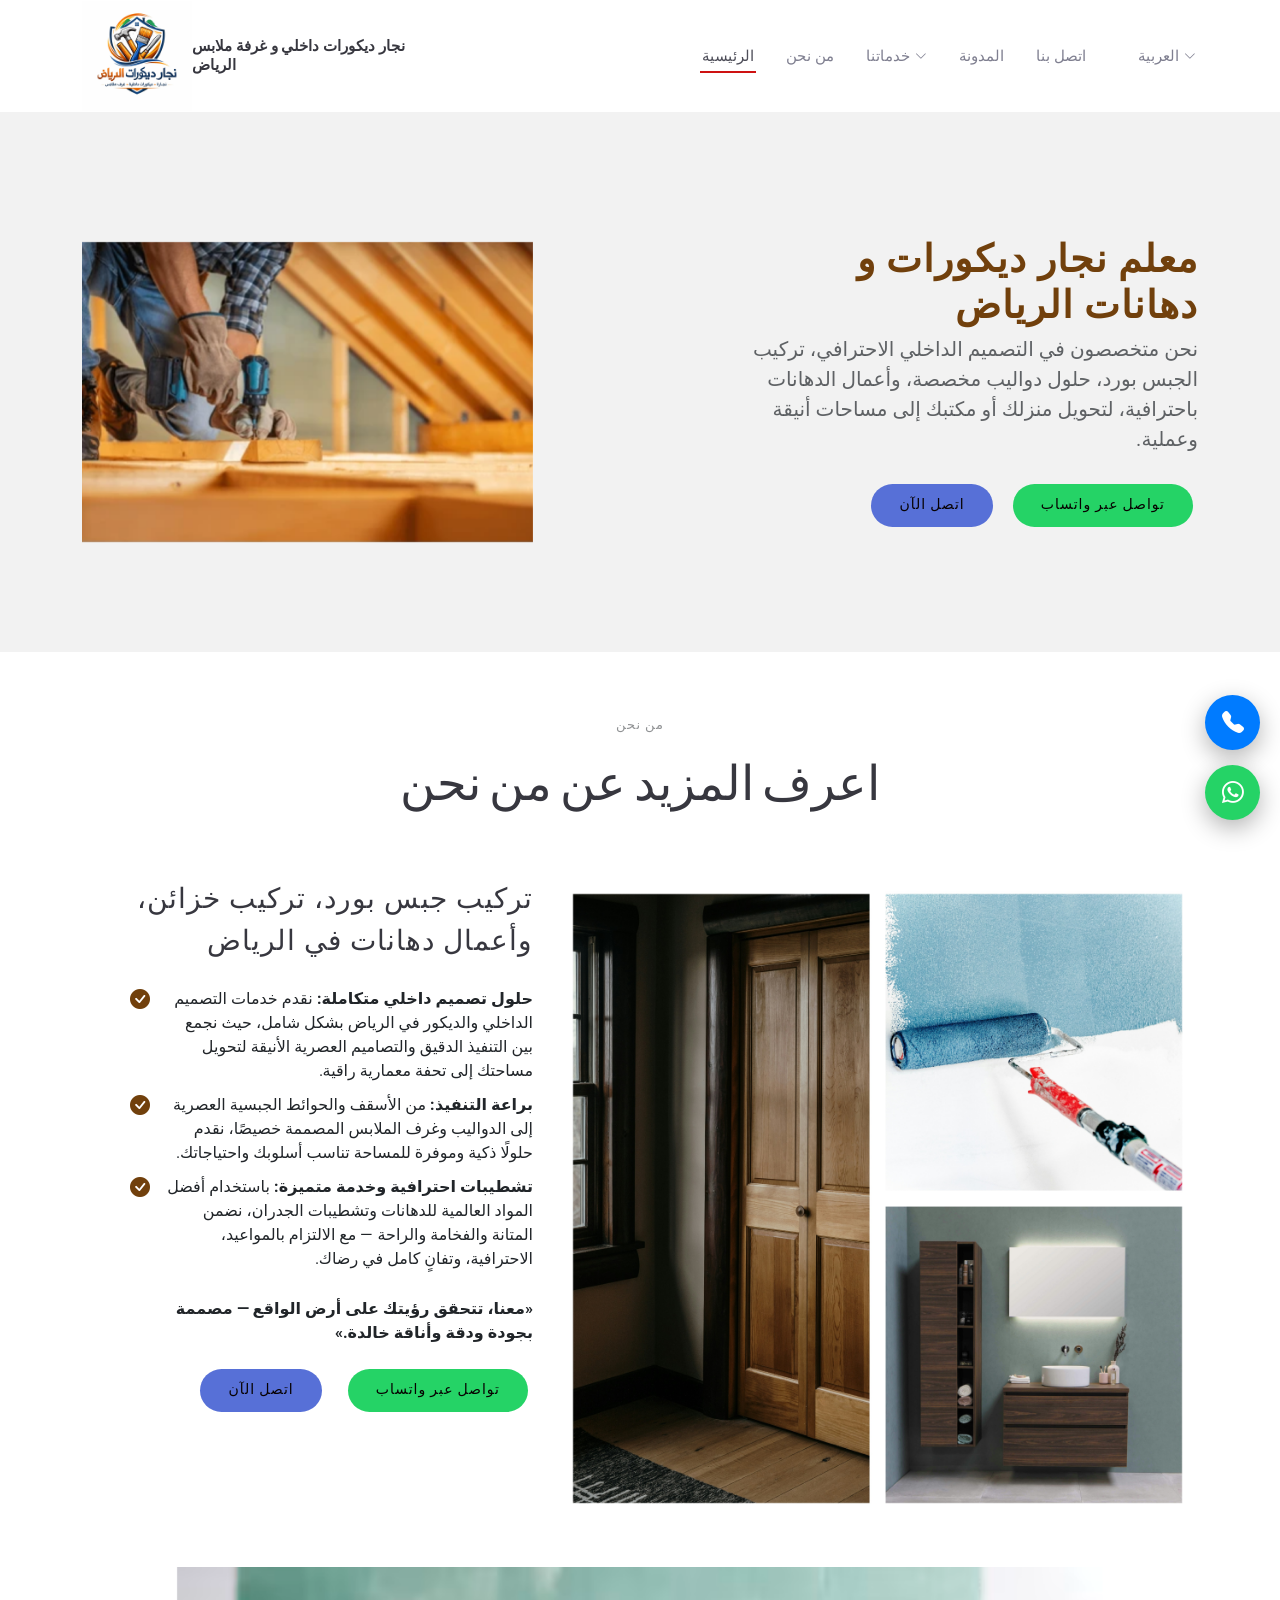
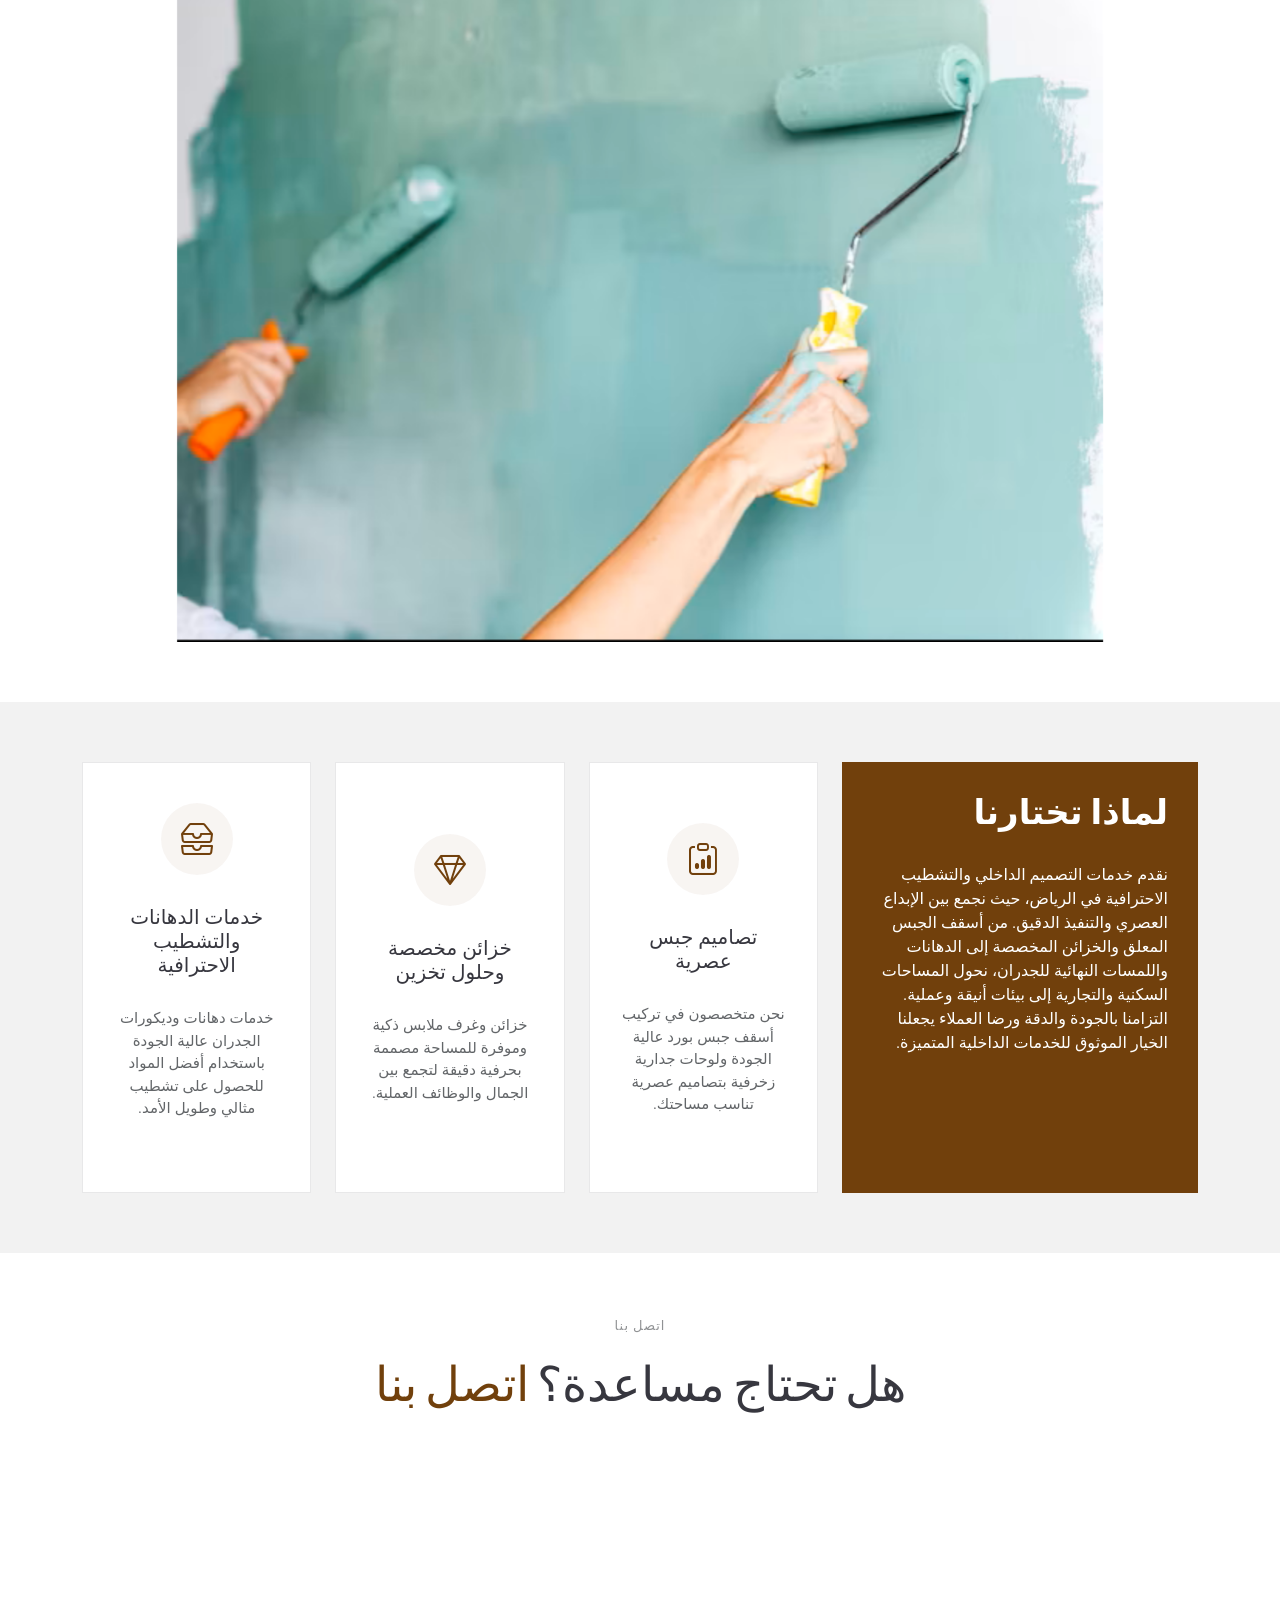
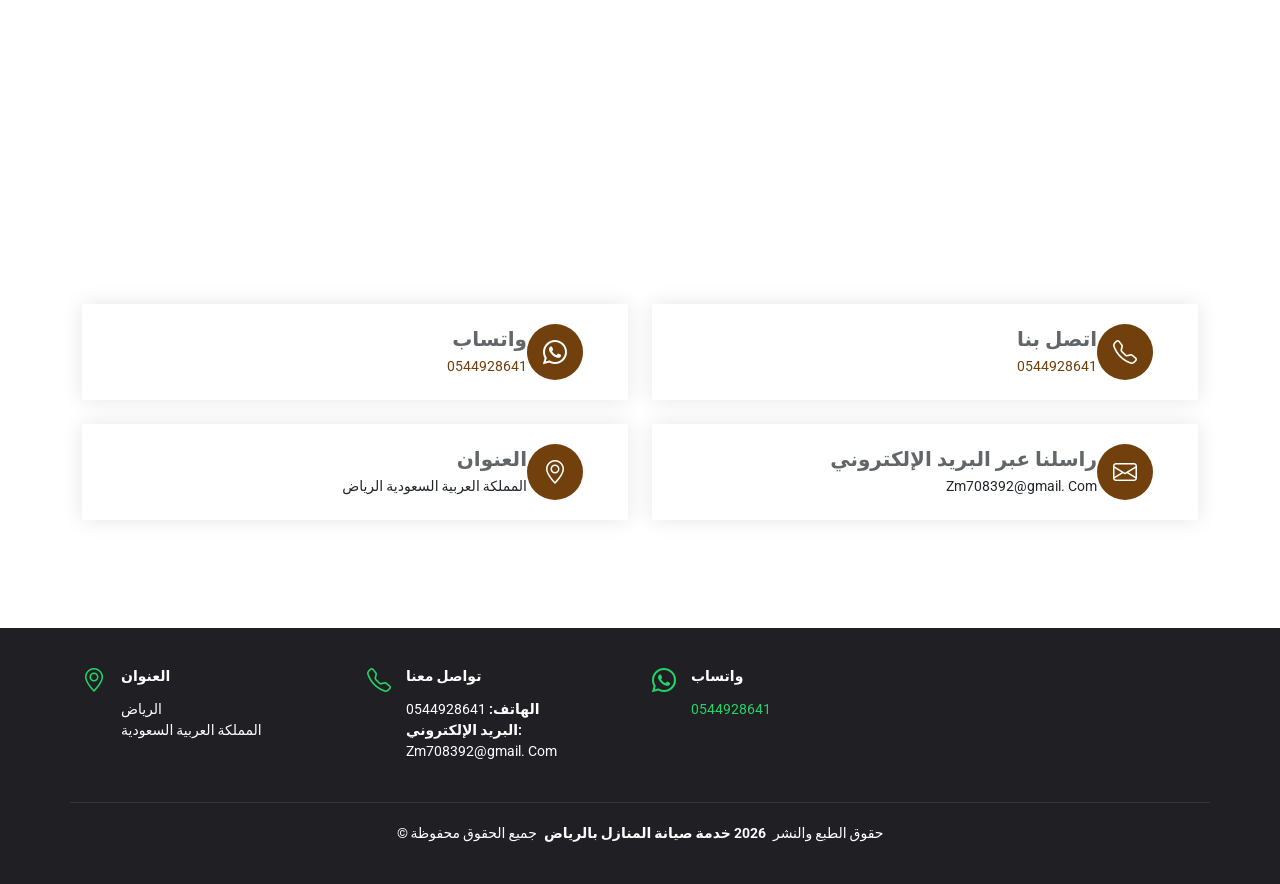
==== commit d81e6234: "text first time changes" ====
--- a/index.html
+++ b/index.html
@@ -90,16 +90,21 @@
             </a>
           </li>
 
-          <li class="nav-item dropdown language-dropdown">
-            <a class="nav-link dropdown-toggle" href="#" id="langDropdown" role="button" data-bs-toggle="dropdown"
-              aria-expanded="false">
-              <span id="current-lang">العربية</span>
-            </a>
-            <ul class="dropdown-menu" aria-labelledby="langDropdown">
-              <li><a class="dropdown-item" href="#" onclick="setLanguage('ar'); return false;">العربية</a></li>
-              <li><a class="dropdown-item" href="#" onclick="setLanguage('en'); return false;">English</a></li>
-            </ul>
+         <li class="dropdown language-dropdown">
+          <a href="#">
+          <span id="current-lang">العربية</span>
+          <i class="bi bi-chevron-down toggle-dropdown"></i>
+          </a>
+
+          <ul>
+          <li>
+           <a href="#" onclick="setLanguage('ar'); return false;">العربية</a>
           </li>
+        <li>
+      <a href="#" onclick="setLanguage('en'); return false;">English</a>
+    </li>
+  </ul>
+</li>
         </ul>
         <i class="mobile-nav-toggle d-xl-none bi bi-list"></i>
       </nav>
@@ -432,7 +437,7 @@
             <p>
               <strong data-en="Phone:" data-ar="الهاتف:">Phone:</strong> <span> 0544928641</span><br>
               <strong data-en="Email:" data-ar="البريد الإلكتروني:">Email:</strong>
-              <span>riyadhdecor.woodworks@gmail.com</span><br>
+              <span>Zm708392@gmail. Com</span><br>
             </p>
           </div>
         </div>
@@ -488,6 +493,7 @@
   <a href="https://wa.me/0544928641" target="_blank" class="float-btn whatsapp-btn">
     <i class="bi bi-whatsapp"></i>
   </a>
+</div>
 
 <script>
   // Global variable for Swiper
--- a/assets/css/main.css
+++ b/assets/css/main.css
@@ -1739,10 +1739,10 @@
 }
 
 .blog-hero .hero-title {
-  font-size: 160px !important;
+  font-size: 120px !important;
   line-height: 1.2 !important;
   font-family: 'Amatic SC', cursive;
-  font-weight: 550;
+  font-weight: 500;
   color: #c8c845 !important;
   margin-bottom: 20px;
   text-shadow: 2px 2px 4px rgba(0, 0, 0, 0.5);
@@ -2337,11 +2337,11 @@
 }
 
 .your-ele {
-  font-size: 58px !important;  /* Match blog hero exactly */
+  font-size: 38px !important;  /* Match blog hero exactly */
   font-weight: 1500 !important;
   margin-bottom: 25px;
   letter-spacing: 1px;
-  font-family: 'Amatic SC', cursive !important;
+  font-family: 'Comic Sans MS', cursive !important;
   color: #71400c;
   line-height: 1.2;
 }
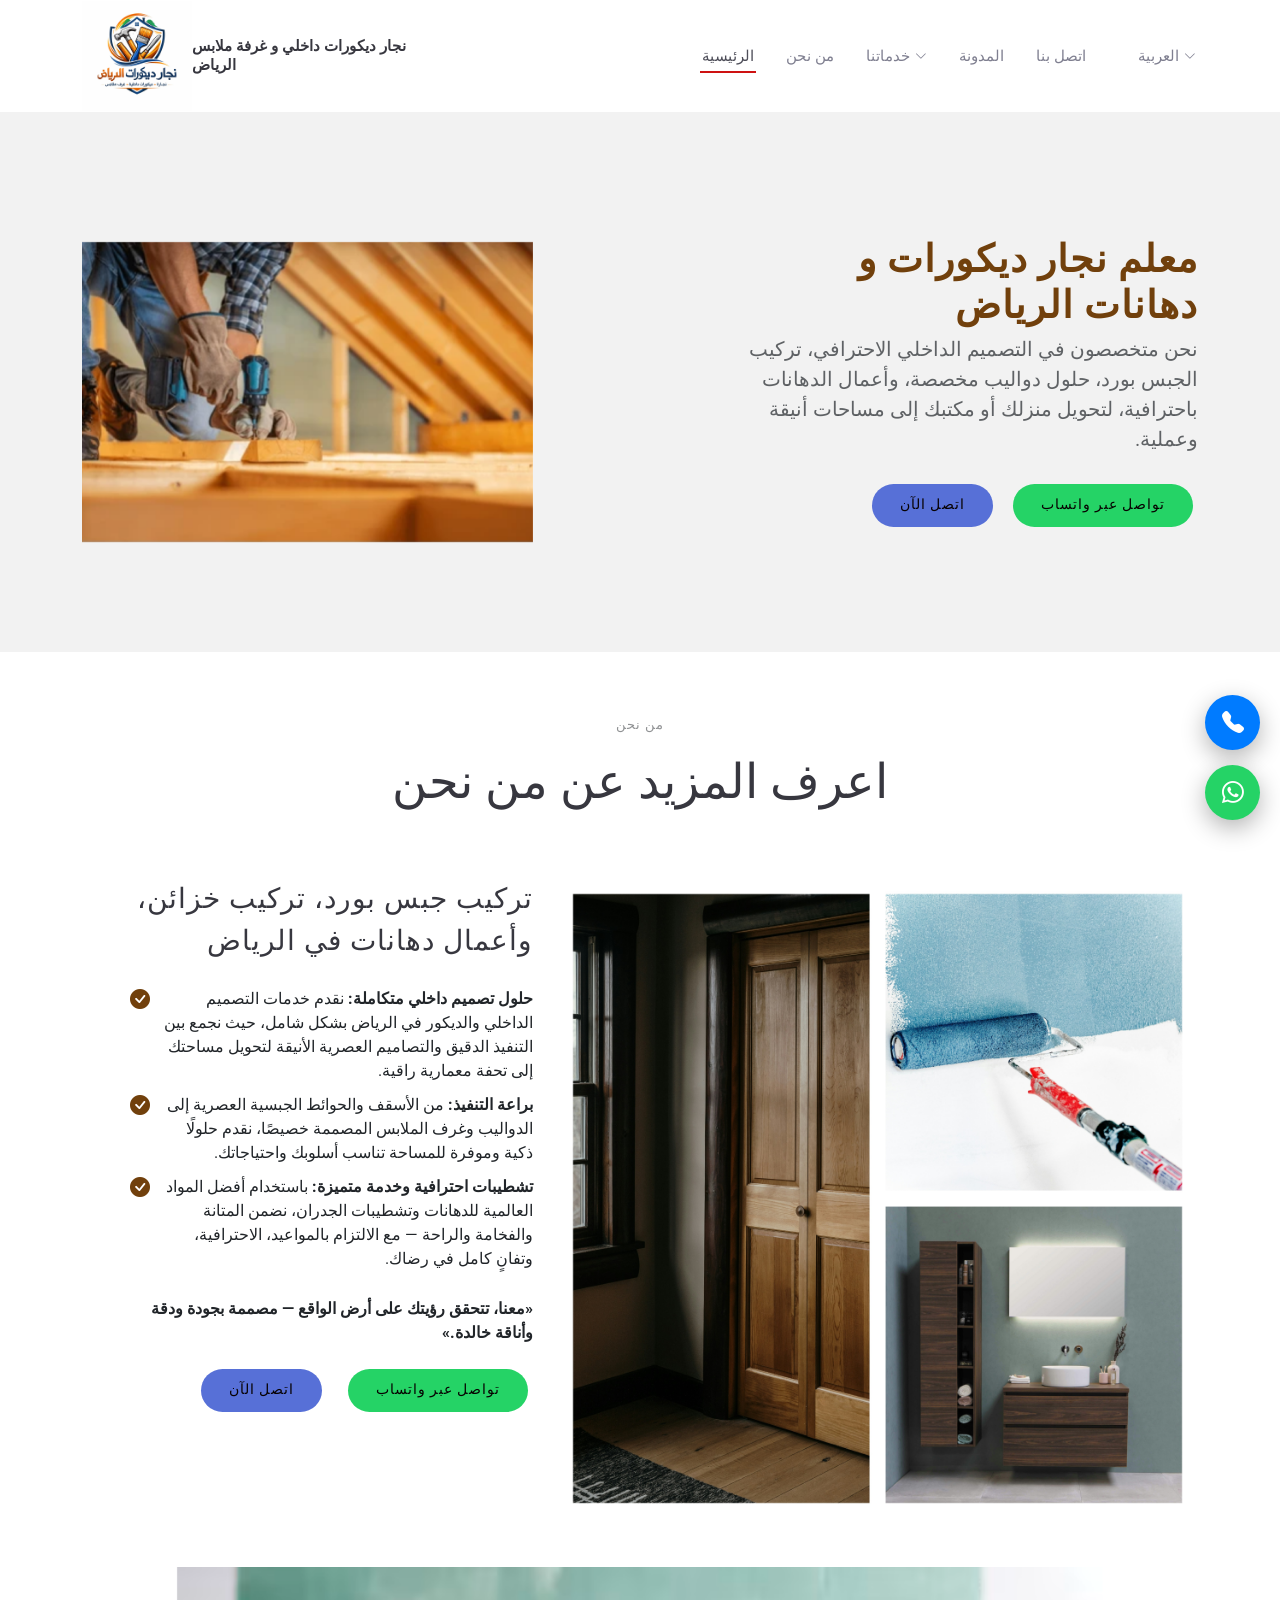
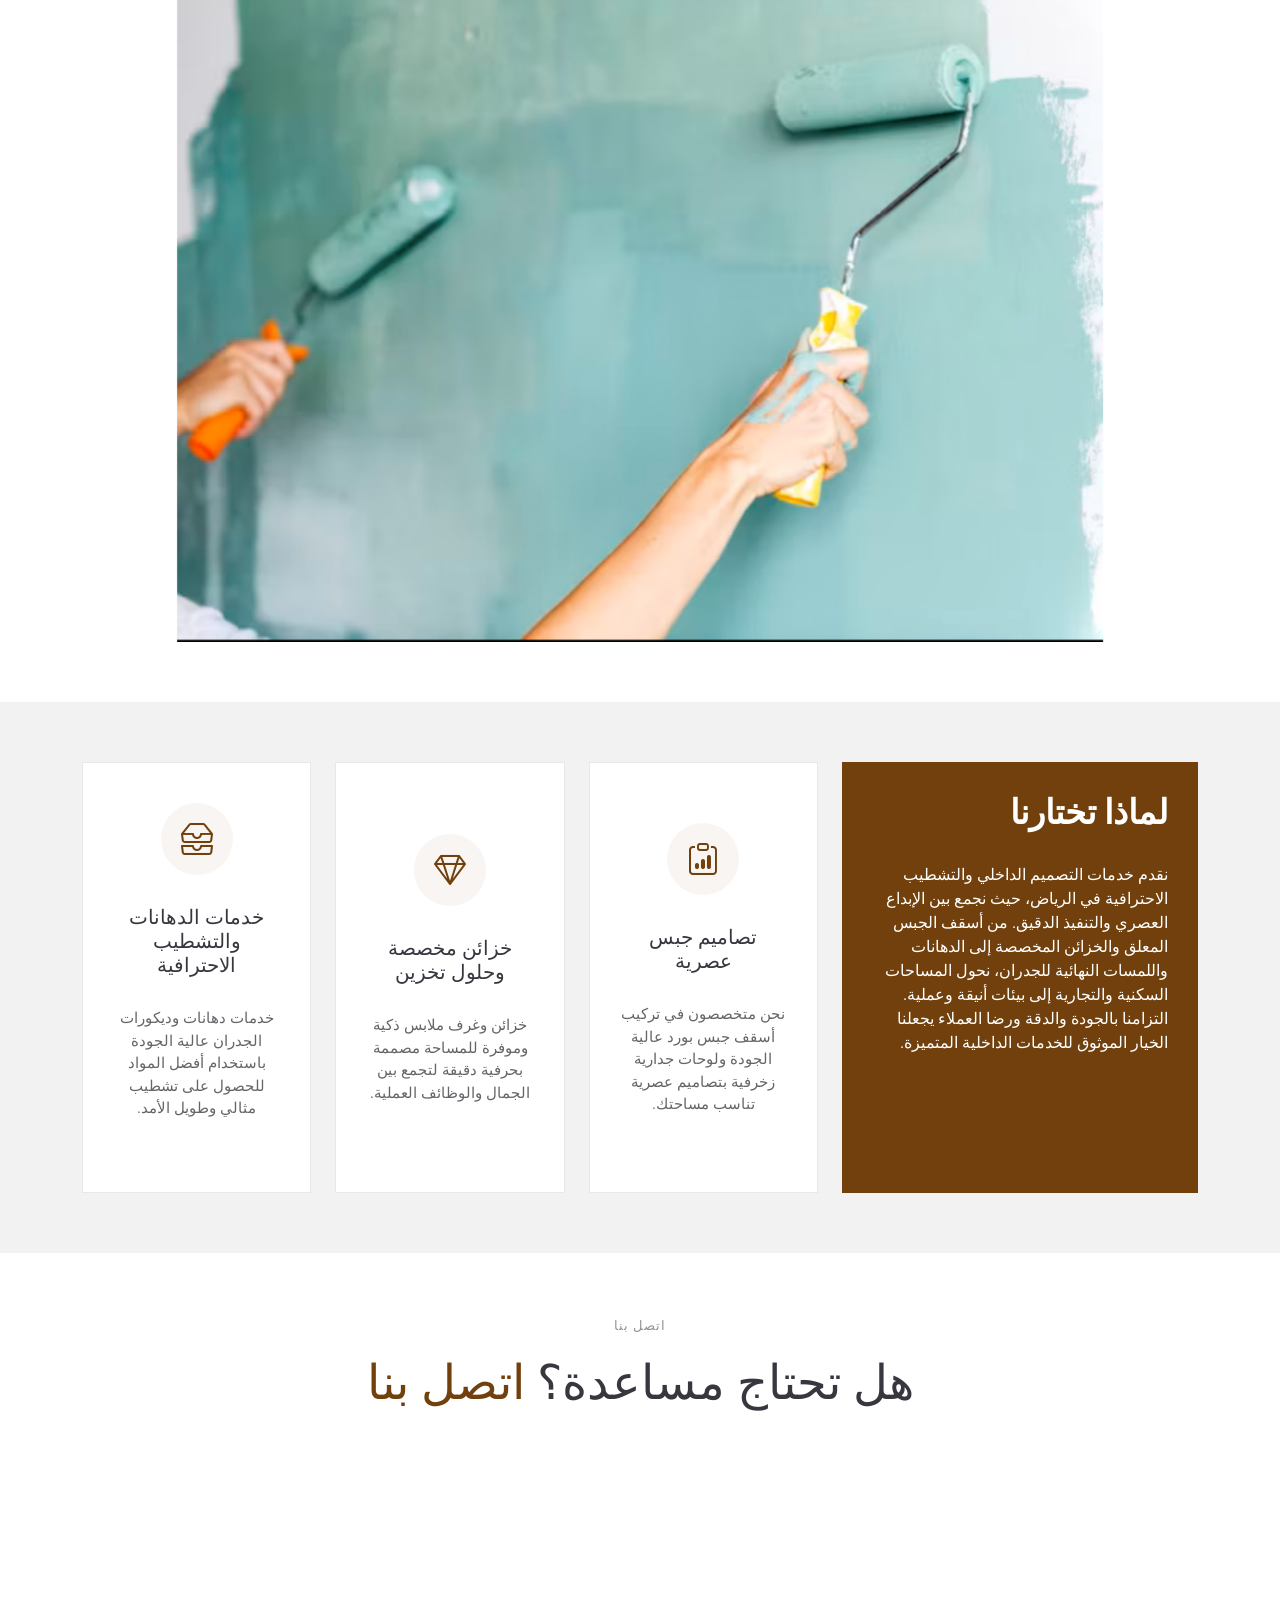
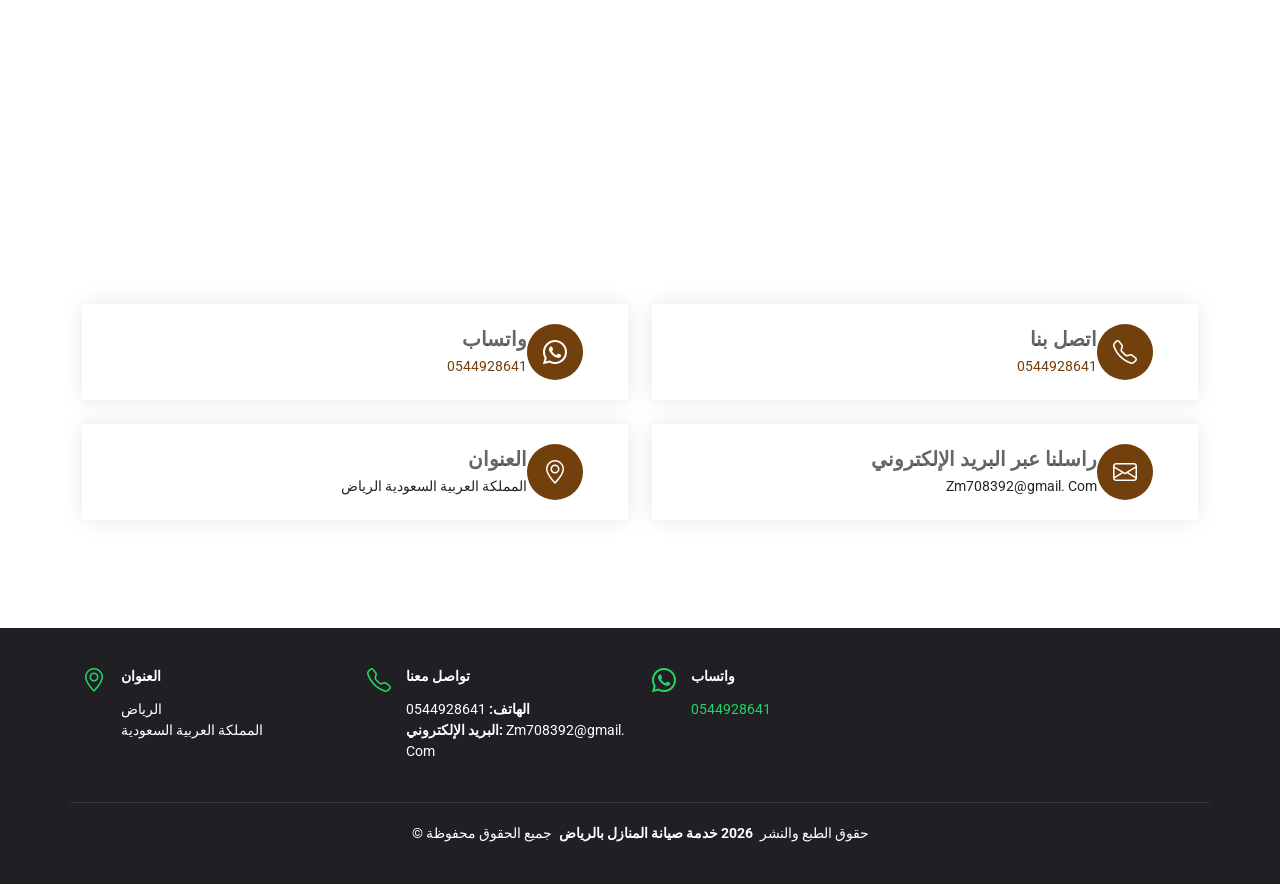
==== commit 9fa1d2a1: "ref add ref" ====
--- a/index.html
+++ b/index.html
@@ -28,6 +28,7 @@
   <link href="assets/vendor/aos/aos.css" rel="stylesheet">
   <link href="assets/vendor/glightbox/css/glightbox.min.css" rel="stylesheet">
   <link href="assets/vendor/swiper/swiper-bundle.min.css" rel="stylesheet">
+  <link href="https://fonts.googleapis.com/css2?family=Roboto:wght@300;400;500;700&display=swap" rel="stylesheet">
 
   <!-- Main CSS File -->
   <link href="assets/css/main.css" rel="stylesheet">
@@ -133,13 +134,13 @@
 
             <div class="d-flex" data-aos="fade-up" data-aos-delay="200" style="gap:10px;">
 
-              <a href="https://wa.me/966500499280" class="btn-get-started" data-en="WhatsApp Us"
+              <a href="https://wa.me/966544928641" class="btn-get-started" data-en="WhatsApp Us"
                 data-ar="تواصل عبر واتساب">
                 <i class="bi bi-whatsapp me-2"></i>
                 <span data-en="WhatsApp Us" data-ar="تواصل عبر واتساب">تواصل عبر واتساب</span>
               </a>
 
-              <a href="tel:+966500499280" class="btn-get" data-en="Call Now" data-ar="اتصل الآن">
+              <a href="tel:+966544928641" class="btn-get" data-en="Call Now" data-ar="اتصل الآن">
                 <i class="bi bi-telephone me-2"></i>
                 <span data-en="Call Now" data-ar="اتصل الآن">اتصل الآن</span>
               </a>
@@ -208,13 +209,13 @@
                 <b>“With us, your vision becomes reality — crafted with quality, precision, and timeless elegance.”</b>
               </p>
               <div class="d-flex gap-3 mt-4">
-            <a href="https://wa.me/966500499280" class="btn-whatsapp"
+            <a href="https://wa.me/966544928641" class="btn-whatsapp"
                data-en="WhatsApp Us" data-ar="تواصل عبر واتساب">
               <i class="bi bi-whatsapp me-2"></i>
               <span data-en="WhatsApp Us" data-ar="تواصل عبر واتساب">WhatsApp Us</span>
             </a>
             
-            <a href="tel:+966500499280" class="btn-call"
+            <a href="tel:+966544928641" class="btn-call"
                data-en="Call Now" data-ar="اتصل الآن">
               <i class="bi bi-telephone me-2"></i>
               <span data-en="Call Now" data-ar="اتصل الآن">Call Now</span>
--- a/assets/css/main.css
+++ b/assets/css/main.css
@@ -12,9 +12,9 @@
 --------------------------------------------------------------*/
 /* Fonts */
 :root {
-  --default-font: "Roboto", system-ui, -apple-system, "Segoe UI", Roboto, "Helvetica Neue", Arial, "Noto Sans", "Liberation Sans", sans-serif, "Apple Color Emoji", "Segoe UI Emoji", "Segoe UI Symbol", "Noto Color Emoji";
-  --heading-font: "Amatic SC", sans-serif;
-  --nav-font: "Inter", sans-serif;
+  --default-font: "Roboto", sans-serif;
+  --heading-font: "Roboto", sans-serif;
+  --nav-font: "Roboto", sans-serif;
 }
 
 /* Global Colors - The following color variables are used throughout the website. Updating them here will change the color scheme of the entire website */
@@ -170,6 +170,7 @@
     transform: scale(0.6, 0.6);
     opacity: 1;
   }
+
   100% {
     transform: scale(1, 1);
     opacity: 0;
@@ -263,6 +264,7 @@
   0% {
     transform: rotate(0deg);
   }
+
   100% {
     transform: rotate(360deg);
   }
@@ -295,7 +297,7 @@
   font-weight: 600;
   line-height: 1.3;
   color: var(--heading-color);
-  font-family: 'Segoe UI';
+  font-family: var(--heading-font);
   white-space: normal;
   max-width: 260px;
   margin: 0;
@@ -327,11 +329,13 @@
   .header .logo {
     order: 1;
   }
+
   .header .btn-getstarted {
     order: 2;
     margin: 0 15px 0 0;
     padding: 6px 20px;
   }
+
   .header .navmenu {
     order: 3;
   }
@@ -349,6 +353,7 @@
   .navmenu {
     padding: 0;
   }
+
   .navmenu ul {
     margin: 0;
     padding: 0;
@@ -356,16 +361,20 @@
     list-style: none;
     align-items: center;
   }
+
   .navmenu li {
     position: relative;
   }
+
   .navmenu>ul>li {
     white-space: nowrap;
     padding: 15px 14px;
   }
+
   .navmenu>ul>li:last-child {
     padding-right: 0;
   }
+
   .navmenu a,
   .navmenu a:focus {
     color: var(--nav-color);
@@ -380,6 +389,7 @@
     transition: 0.3s;
     position: relative;
   }
+
   .navmenu a i,
   .navmenu a:focus i {
     font-size: 12px;
@@ -387,6 +397,7 @@
     margin-left: 5px;
     transition: 0.3s;
   }
+
   .navmenu>ul>li>a:before {
     content: "";
     position: absolute;
@@ -398,17 +409,20 @@
     width: 0px;
     transition: all 0.3s ease-in-out 0s;
   }
+
   .navmenu a:hover:before,
   .navmenu li:hover>a:before,
   .navmenu .active:before {
     visibility: visible;
     width: 100%;
   }
+
   .navmenu li:hover>a,
   .navmenu .active,
   .navmenu .active:focus {
     color: color-mix(in srgb, var(--nav-color) 80%, black 50%);
   }
+
   .navmenu .dropdown ul {
     margin: 0;
     padding: 10px 0;
@@ -424,33 +438,40 @@
     z-index: 99;
     box-shadow: 0px 0px 30px rgba(0, 0, 0, 0.1);
   }
+
   .navmenu .dropdown ul li {
     min-width: 200px;
   }
+
   .navmenu .dropdown ul a {
     padding: 10px 20px;
     font-size: 15px;
     text-transform: none;
     color: var(--nav-dropdown-color);
   }
+
   .navmenu .dropdown ul a i {
     font-size: 12px;
   }
+
   .navmenu .dropdown ul a:hover,
   .navmenu .dropdown ul .active:hover,
   .navmenu .dropdown ul li:hover>a {
     color: var(--nav-dropdown-hover-color);
   }
+
   .navmenu .dropdown:hover>ul {
     opacity: 1;
     top: 100%;
     visibility: visible;
   }
+
   .navmenu .dropdown .dropdown ul {
     top: 0;
     left: -90%;
     visibility: hidden;
   }
+
   .navmenu .dropdown .dropdown:hover>ul {
     opacity: 1;
     top: 0;
@@ -469,10 +490,12 @@
     cursor: pointer;
     transition: color 0.3s;
   }
+
   .navmenu {
     padding: 0;
     z-index: 9997;
   }
+
   .navmenu ul {
     display: none;
     list-style: none;
@@ -488,6 +511,7 @@
     transition: 0.3s;
     z-index: 9998;
   }
+
   .navmenu a,
   .navmenu a:focus {
     color: var(--nav-dropdown-color);
@@ -501,6 +525,7 @@
     white-space: nowrap;
     transition: 0.3s;
   }
+
   .navmenu a i,
   .navmenu a:focus i {
     font-size: 12px;
@@ -515,22 +540,26 @@
     transition: 0.3s;
     background-color: color-mix(in srgb, var(--accent-color), transparent 90%);
   }
+
   .navmenu a i:hover,
   .navmenu a:focus i:hover {
     background-color: var(--accent-color);
     color: var(--contrast-color);
   }
+
   .navmenu a:hover,
   .navmenu .active,
   .navmenu .active:focus {
     color: var(--nav-dropdown-hover-color);
   }
+
   .navmenu .active i,
   .navmenu .active:focus i {
     background-color: var(--accent-color);
     color: var(--contrast-color);
     transform: rotate(180deg);
   }
+
   .navmenu .dropdown ul {
     position: static;
     display: none;
@@ -540,16 +569,20 @@
     background-color: var(--nav-dropdown-background-color);
     transition: all 0.5s ease-in-out;
   }
+
   .navmenu .dropdown ul ul {
     background-color: rgba(33, 37, 41, 0.1);
   }
+
   .navmenu .dropdown>.dropdown-active {
     display: block;
     background-color: rgba(33, 37, 41, 0.03);
   }
+
   .mobile-nav-active {
     overflow: hidden;
   }
+
   .mobile-nav-active .mobile-nav-toggle {
     color: #fff;
     position: absolute;
@@ -559,6 +592,7 @@
     margin-right: 0;
     z-index: 9999;
   }
+
   .mobile-nav-active .navmenu {
     position: fixed;
     overflow: hidden;
@@ -566,6 +600,7 @@
     background: rgba(33, 37, 41, 0.8);
     transition: 0.3s;
   }
+
   .mobile-nav-active .navmenu>ul {
     display: block;
   }
@@ -598,10 +633,10 @@
 
 .footer .address p {
   margin-bottom: 0px;
-  
-}
-
-.footer .num p{
+
+}
+
+.footer .num p {
   color: #25D366;
 }
 
@@ -627,7 +662,7 @@
 .footer .copyright {
   padding-top: 20px;
   border-top: 1px solid color-mix(in srgb, var(--default-color), transparent 90%);
-  
+
 }
 
 .footer .copyright p {
@@ -648,6 +683,7 @@
 .footer a[href*="wa.me"]:hover {
   color: #23a432 !important;
 }
+
 /*--------------------------------------------------------------
 # Preloader
 --------------------------------------------------------------*/
@@ -683,6 +719,7 @@
     left: calc(50% - 5px);
     opacity: 1;
   }
+
   100% {
     width: 72px;
     height: 72px;
@@ -751,8 +788,8 @@
   font-size: 42px;
   font-weight: 400;
   margin-bottom: 10px;
-  font-family: var(--default-font);
-  
+  font-family: var(--heading-font);
+
 }
 
 .page-title .breadcrumbs ol {
@@ -790,6 +827,7 @@
 }
 
 @media (max-width: 1199px) {
+
   section,
   .section {
     scroll-margin-top: 56px;
@@ -814,7 +852,7 @@
   color: color-mix(in srgb, var(--default-color), transparent 50%);
   display: inline-block;
   text-transform: uppercase;
-  font-family: var(--default-font);
+  font-family: var(--heading-font);
 }
 
 .section-title p {
@@ -845,6 +883,7 @@
   margin: 0;
   font-size: 64px;
   font-weight: 700;
+  font-family: var(--heading-font);
 }
 
 .hero p {
@@ -855,8 +894,8 @@
 }
 
 .hero .btn-get-started {
-  
-  background: #25D366 ;
+
+  background: #25D366;
   color: rgb(7, 0, 0);
   font-size: 14px;
   border-radius: 50px;
@@ -870,7 +909,7 @@
 }
 
 .hero .btn-get-started:hover {
- 
+
   background: #24a854;
   color: white;
   transform: scale(1.05);
@@ -879,7 +918,7 @@
 
 
 .hero .btn-get {
-  background:  #5770d7 !important;
+  background: #5770d7 !important;
   color: rgb(7, 0, 0);
   font-size: 14px;
   border-radius: 50px;
@@ -934,11 +973,13 @@
     font-size: 28px;
     line-height: 36px;
   }
+
   .hero p {
     font-size: 18px;
     line-height: 24px;
     margin-bottom: 30px;
   }
+
   .hero .btn-get-started,
   .hero .btn-watch-video {
     font-size: 13px;
@@ -949,6 +990,7 @@
   0% {
     transform: translateY(10px);
   }
+
   100% {
     transform: translateY(-10px);
   }
@@ -970,7 +1012,7 @@
 }
 
 .about .book-a-table h3 {
-  font-family: var(--default-font);
+  font-family: var(--heading-font);
   margin: 0 0 0 0;
   font-size: 24px;
 }
@@ -1025,7 +1067,7 @@
 
 .why-us .why-box h3 {
   color: var(--contrast-color);
-  font-family: var(--default-font);
+  font-family: var(--heading-font);
   font-weight: 700;
   font-size: 34px;
   margin-bottom: 30px;
@@ -1080,7 +1122,7 @@
   font-size: 20px;
   font-weight: 500;
   margin: 0 0 30px 0;
-  font-family: var(--default-font);
+  font-family: var(--heading-font);
 }
 
 .why-us .icon-box p {
@@ -1180,7 +1222,7 @@
   font-size: 18px;
   font-weight: 400;
   margin: 0;
-  font-family: var(--default-font);
+  font-family: var(--heading-font);
 }
 
 @media (max-width: 575px) {
@@ -1230,7 +1272,7 @@
   font-size: 24px;
   font-weight: 400;
   margin-bottom: 5px;
-  font-family: var(--default-font);
+  font-family: var(--heading-font);
 }
 
 .menu .tab-content .menu-item .ingredients {
@@ -1598,6 +1640,7 @@
   .gallery .swiper-wrapper {
     padding: 40px 0;
   }
+
   .gallery .swiper-slide-active {
     background: var(--background-color);
     border: 6px solid var(--accent-color);
@@ -1741,14 +1784,14 @@
 .blog-hero .hero-title {
   font-size: 120px !important;
   line-height: 1.2 !important;
-  font-family: 'Amatic SC', cursive;
+  font-family: var(--heading-font);
   font-weight: 500;
   color: #c8c845 !important;
   margin-bottom: 20px;
   text-shadow: 2px 2px 4px rgba(0, 0, 0, 0.5);
 
-  
-  
+
+
 }
 
 .blog-hero .hero-subtitle {
@@ -1787,9 +1830,11 @@
   0% {
     transform: scale(1);
   }
+
   50% {
     transform: scale(1.08);
   }
+
   100% {
     transform: scale(1);
   }
@@ -1832,14 +1877,17 @@
   .blog-modern-section {
     padding: 50px 0;
   }
+
   .blog-modern-image img {
     height: 400px;
     margin-bottom: 30px;
   }
+
   .blog-modern-content {
     padding-left: 0;
     text-align: center;
   }
+
   .blog-modern-title {
     font-size: 36px;
   }
@@ -1961,7 +2009,7 @@
   margin: 10px 0 0 0;
   font-size: 40px;
   font-weight: 500;
-  font-family: 'Amatic SC', cursive;
+  font-family: var(--heading-font);
 }
 
 .section-title-custom p span {
@@ -2176,6 +2224,7 @@
 .gallery-grid .gallery-item:hover img {
   transform: scale(1.2);
 }
+
 /*
 .gallery-grid .gallery-item::after {
   content: "🔍";
@@ -2257,8 +2306,8 @@
 
 /* Buttons for service pages */
 .btn-whatsapp {
-  
-  background: #25D366 ;
+
+  background: #25D366;
   color: rgb(7, 0, 0);
   font-size: 14px;
   border-radius: 50px;
@@ -2272,12 +2321,13 @@
 }
 
 .btn-whatsapp:hover {
- 
+
   background: #24a854;
   color: white;
   transform: scale(1.05);
   box-shadow: 0 10px 25px rgba(12, 113, 57, 0.4);
 }
+
 .btn-call {
   background: #5770d7;
   color: rgb(7, 1, 1);
@@ -2309,46 +2359,47 @@
   right: 20px;
 }
 
-/* FORCE Amatic SC on all service page hero headings */
+
 .gypsum-hero h1,
 .paint-hero h1,
 .wardrobes-hero h1 {
-  font-family: 'Amatic SC', cursive !important;
+  font-family: var(--heading-font);
   font-size: 70px !important;
   font-weight: 50 !important;
   color: #c8c845 !important;
   line-height: 1.2 !important;
   text-shadow: 2px 2px 4px rgba(0, 0, 0, 0.5) !important;
   margin-bottom: 20px !important;
-  
-}
+
+}
+
 .your-element {
-  font-family: 'Amatic SC', cursive;
+  font-family: var(--default-font);
   font-size: 45px;
   font-weight: 700;
   letter-spacing: 1px;
 }
 
 .you {
-  font-family: 'Amatic SC', cursive;
+  font-family: var(--heading-font);
   font-size: 40px;
- 
+
   letter-spacing: 1px;
 }
 
 .your-ele {
-  font-size: 38px !important;  /* Match blog hero exactly */
+  font-size: 38px !important;
   font-weight: 1500 !important;
   margin-bottom: 25px;
   letter-spacing: 1px;
-  font-family: 'Comic Sans MS', cursive !important;
+  font-family: var(--default-font);
   color: #71400c;
   line-height: 1.2;
 }
 
 
 .title {
-  font-family: 'Comic Sans MS';
+  font-family: var(--heading-font);
   font-size: 28px;
   letter-spacing: 1px;
   font-weight: 400;
@@ -2363,13 +2414,13 @@
   font-size: 18px;
   line-height: 1.9;
   text-align: justify;
-  font-family: 'Segoe UI';
+  font-family: var(--default-font);
   color: #555;
   margin-bottom: 30px;
 }
 
 h3.title {
-  font-family: 'Amatic SC', cursive !important;
+  font-family: var(--heading-font) !important;
   font-size: 28px;
   letter-spacing: 1px;
   font-weight: 400;
@@ -2378,12 +2429,12 @@
   display: inline-block;
   text-transform: uppercase;
   color: var(--heading-color);
-  }
-
-.newtitle{
+}
+
+.newtitle {
   font-size: 10px;
   font-weight: 400;
-  font-family: 'system-ui';
+  font-family: var(--default-font);
 }
 
 
@@ -2396,13 +2447,13 @@
   .header .logo {
     gap: 5px;
   }
-  
+
   .header .logo img {
     max-height: 45px;
   }
-  
+
   .header .logo .sitename {
     font-size: 12px !important;
     max-width: 150px;
-  }}
-
+  }
+}
